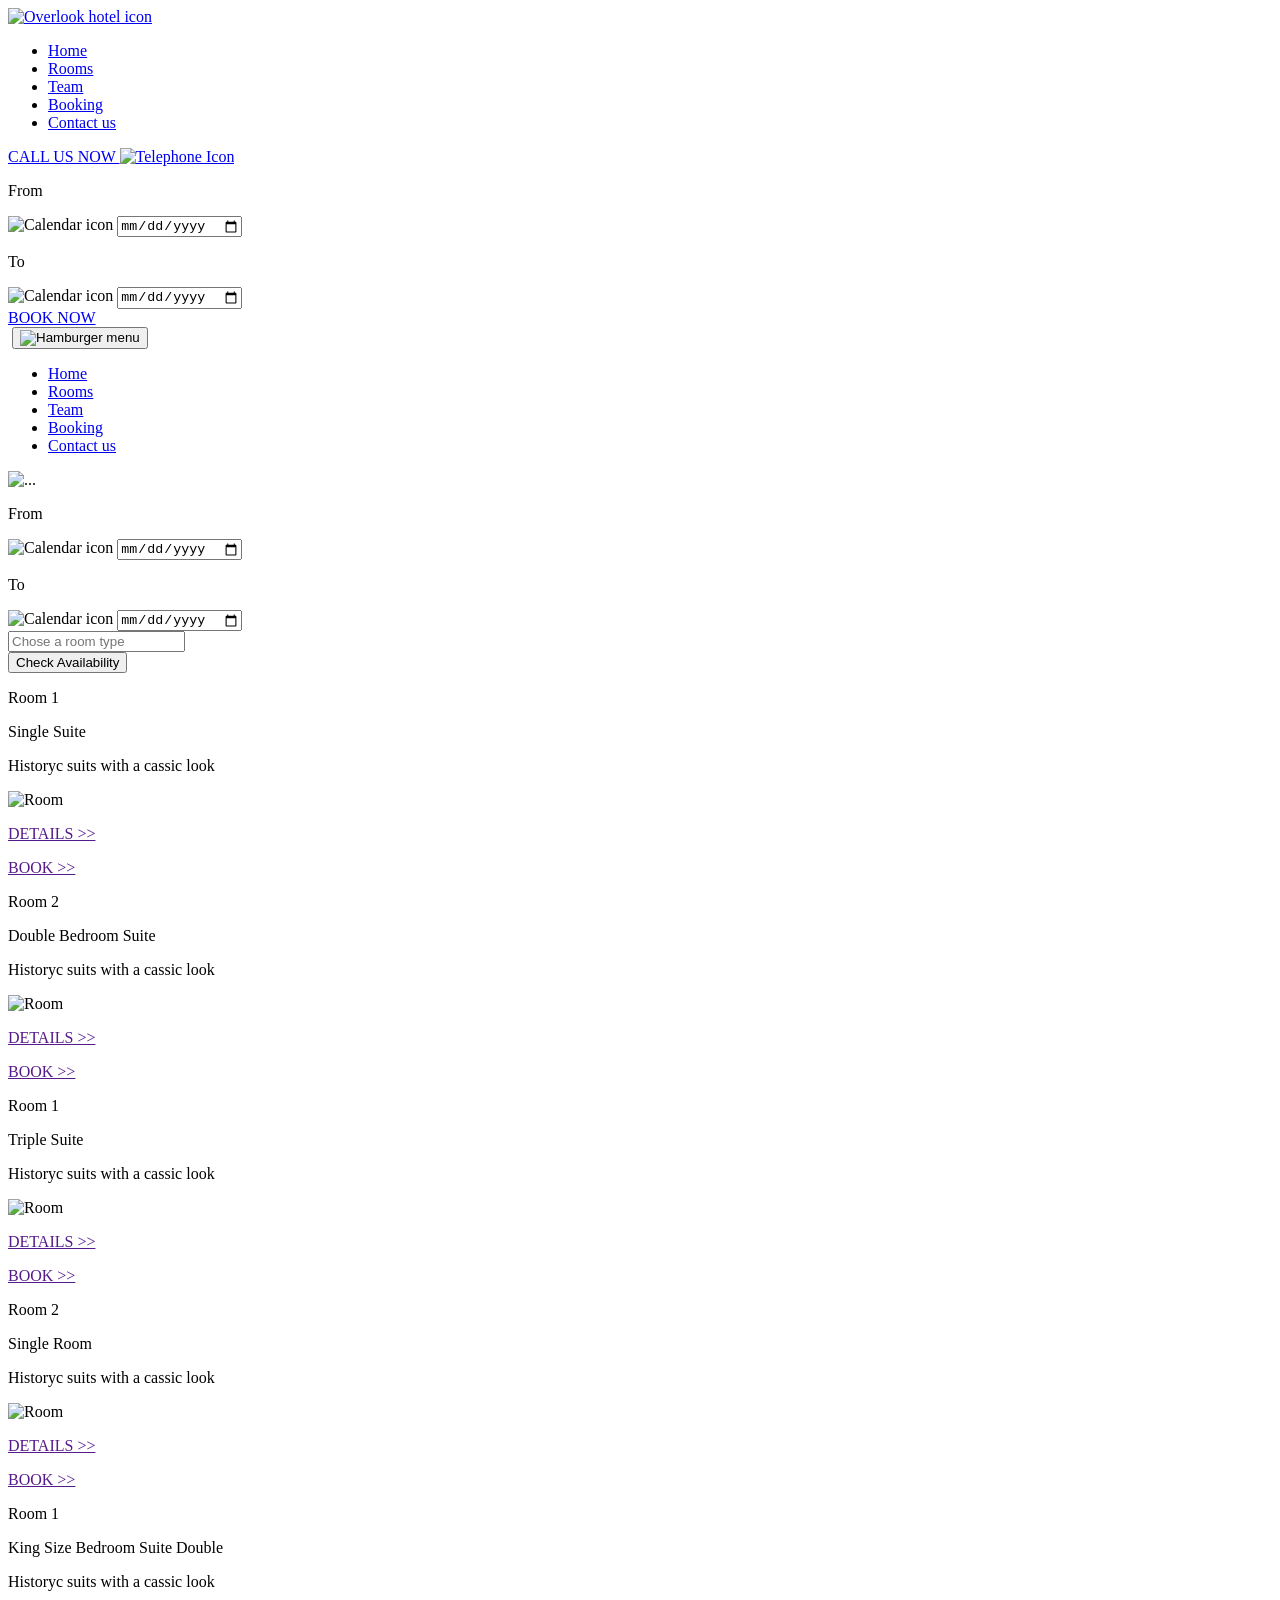
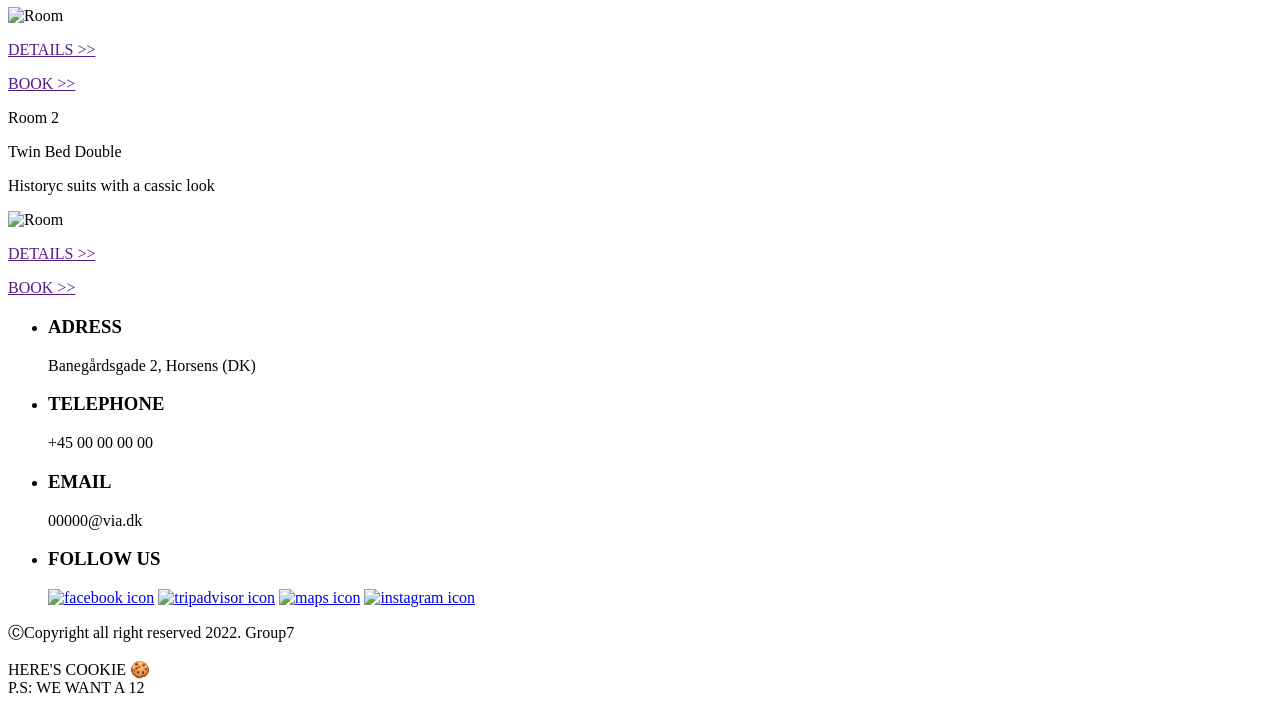
==== WebSite/booking.html @ 5702f2d0 "Merge a48aca9e33ecba2d7a89d16065c641c7af221126 into f791361a75b45f6ec9f48eb8a69b1ebce5b25859" ====
<!doctype html>
<html lang="en">

<head>
    <meta charset="utf-8">
    <meta name="viewport" content="width=device-width, initial-scale=1">
    <title>Booking</title>
    <link rel="stylesheet" type="text/css" href="./bootstrap-5.0.2-dist/css/bootstrap.min.css">
    <link rel="stylesheet" href="./style/style.css">
    <script src="./bootstrap-5.0.2-dist/js/bootstrap.bundle.min.js"></script>
</head>

<body>
    <header>
        <div class="d-none d-lg-block">
            <a href="index.html"><img src="./images/icons/hotelIconWhite.jpg" alt="Overlook hotel icon"
                    class="float-start nav-height"></a>
            <div class="contaiener">
                <div class="row bg-blue p-3">
                    <ul class="d-flex justify-content-around">
                        <li><a href="index.html" class="text-white hover-zoom">Home</a></li>
                        <li><a href="./rooms.html" class="text-white">Rooms </a></li>
                        <li><a href="./contactUs.html" class="text-white">Team</a></li>
                        <li><a href="./booking.html" class="text-white">Booking</a></li>
                        <li><a href="./contactUs.html" class="text-white">Contact us</a></li>
                    </ul>
                </div>
                <div class="row justify-content-around">

                    <div class="col-3  d-flex justify-content-center align-items-center"><a href="tel:123-456-7890"
                            class="fs-6 align-middle">CALL US
                            NOW </a> <a href="tel:123-456-7890"><img class="nav-icons"
                                src="./images/icons/telephoneBlack.png" alt="Telephone Icon"></a>
                    </div>

                    <div class="col-auto d-flex align-items-center justify-content-center p-2 pe-3 position-relative ">
                        <p class="text-blue pe-3">From</p>
                        <div class="today-date">
                        </div>
                        <img src="./images/icons/calendar.png" alt="Calendar icon" class="nav-icons">

                        <input class="position-absolute date-picker" type="date" id="start-date-input" name="trip-start"
                            onchange="changeStartDate(event)">
                    </div>
                    <div class="col-auto d-flex align-items-center justify-content-center p-2 pe-3 position-relative">
                        <p class="text-blue pe-3">To</p>
                        <div class="tomorrow-date">
                        </div>
                        <img src="./images/icons/calendar.png" alt="Calendar icon" class="nav-icons">

                        <input class="position-absolute date-picker" type="date" id="end-date-input" name="trip-start"
                            onchange="changeEndDate(event)">
                    </div>
                    <div class="col-3  d-flex justify-content-center align-items-center">
                        <a href="booking.html" class="fs-6 align-middle">BOOK NOW </a>
                    </div>
                </div>
            </div>
        </div>

        <div class="d-lg-none d-block">
            <nav class="navbar navbar-expand-lg bg-blue">
                <div class="container-fluid ">
                    <a class="navbar-brand " href="#"><img src="./images/icons/hotelIconWhite.jpg" alt=""></a>
                    <button class="navbar-toggler" type="button" data-bs-toggle="collapse"
                        data-bs-target="#navbarSupportedContent" aria-controls="navbarSupportedContent"
                        aria-expanded="false" aria-label="Toggle navigation">
                        <span class="navbar-menu"><img src="./images/icons/HamburgerWhite.png"
                                alt="Hamburger menu"></span>
                    </button>
                    <div class="collapse navbar-collapse " id="navbarSupportedContent">
                        <ul class="navbar-nav me-auto mb-2 mb-lg-0">
                            <li class="nav-item">
                                <a class="nav-link active text-white active-page" aria-current="page" href="#">Home</a>
                            </li>
                            <li class="nav-item ">
                                <a class="nav-link text-white" href="#">Rooms</a>
                            </li>
                            <li class="nav-item">
                                <a class="nav-link text-white" href="#">Team</a>
                            </li>
                            <li class="nav-item">
                                <a class="nav-link text-white" href="#">Booking</a>
                            </li>
                            <li class="nav-item">
                                <a class="nav-link text-white" href="#">Contact us</a>
                            </li>
                        </ul>
                    </div>
                </div>
            </nav>

        </div>
    </header>


    <div class="mb-5">
        <img src="./images/StanleyOutside.jpg" class="d-block w-100" alt="...">
    </div>

    <div class="container booking-form">
        <div class="row d-flex justify-content-around">
            <div class="col-12 col-md-6 d-flex align-items-center justify-content-center position-relative mt-3">
                <p class="text-blue pe-3">From</p>
                <div class="today-date">
                </div>
                <img src="./images/icons/calendar.png" alt="Calendar icon" class="nav-icons">

                <input class="position-absolute date-picker" type="date" id="start-date-input" name="trip-start"
                    onchange="changeStartDate(event)">
            </div>

            <div class="col-12 col-md-6 d-flex align-items-center justify-content-center position-relative mt-3">
                <p class="text-blue pe-3">To</p>
                <div class="tomorrow-date">
                </div>
                <img src="./images/icons/calendar.png" alt="Calendar icon" class="nav-icons">

                <input class="position-absolute date-picker" type="date" id="end-date-input" name="trip-start"
                    onchange="changeEndDate(event)">
            </div>

        </div>

        <div class="row d-flex justify-content-around">
            <div class="col-12 col-md-6 d-flex justify-content-center mt-3 mb-3">
                <form action="" class="">
                    <input class="input-room-type" list="rooms" name="Single suite" placeholder="Chose a room type">
                    <datalist id="rooms">
                        <option selected="selected" value="Single suite">
                        <option value="Double suit">
                        <option value="Triple Suite">
                        <option value="Single Room">
                        <option value="Double Room">
                    </datalist>
                </form>
            </div>
            <div class="col-12 col-md-6 d-flex justify-content-around mt-3 mb-3">
                <button type="button" class="btn btn-outline-primary font-SansSerifBldFLFCond booking-form-button">Check
                    Availability</button>
            </div>

        </div>

    </div>

    <div class="container mt-4 mb-5">
        <!--FIND YOUR ROOM TITLE START-->
        <!--dscefreghtjykujtyhtrewqrtjkyulikujyfhdtrgseagrsdtfjykulhi;lkuyjhtrgesrhdtjfkgj-->
        <!--FIND YOUR ROOM TITLE END-->
        <div class="row">
            <div class="col-xl-6  mt-3">
                <p class="text-center text-blue font-SansSerifBldFLFCond h2">Room 1</p>
                <p class="text-center h4 mt-4">Single Suite</p>
                <p class="text-center h4">Historyc suits with a cassic look</p>
                <img class="mx-auto d-block rounded" src="./images/rooms/page_suitec8b7462-buona.jpeg" alt="Room"
                    title="Room" width="90%">
                <div class="d-flex justify-content-around mt-3">
                    <a href="">
                        <p class="text-blue  h3">DETAILS >></p>
                    </a>
                    <a href="">
                        <p class="text-blue  h3"> BOOK >></p>
                    </a>
                </div>
            </div>
            <div class="col-xl-6  mt-3">
                <p class="text-center text-blue font-SansSerifBldFLFCond h2">Room 2</p>
                <p class="text-center h4 mt-4">Double Bedroom Suite</p>
                <p class="text-center h4">Historyc suits with a cassic look</p>
                <img class="mx-auto d-block rounded" src="./images/rooms/DoubleBedroomSuite1.jpg" alt="Room"
                    title="Room" width="90%">
                <div class="d-flex justify-content-around mt-3">
                    <a href="">
                        <p class="text-blue  h3">DETAILS >></p>
                    </a>
                    <a href="">
                        <p class="text-blue  h3"> BOOK >></p>
                    </a>
                </div>
            </div>
        </div>
        <div class="row">
            <div class="col-xl-6  mt-3">
                <p class="text-center text-blue font-SansSerifBldFLFCond h2">Room 1</p>
                <p class="text-center h4 mt-4">Triple Suite</p>
                <p class="text-center h4">Historyc suits with a cassic look</p>
                <img class="mx-auto d-block rounded" src="./images/rooms/TripleSuit1.jpg" alt="Room"
                    title="Room" width="90%">
                <div class="d-flex justify-content-around mt-3">
                    <a href="">
                        <p class="text-blue  h3">DETAILS >></p>
                    </a>
                    <a href="">
                        <p class="text-blue  h3"> BOOK >></p>
                    </a>
                </div>
            </div>
            <div class="col-xl-6  mt-3">
                <p class="text-center text-blue font-SansSerifBldFLFCond h2">Room 2</p>
                <p class="text-center h4 mt-4">Single Room</p>
                <p class="text-center h4">Historyc suits with a cassic look</p>
                <img class="mx-auto d-block rounded" src="./images/rooms/SingleBedroomSuite1.jpg" alt="Room"
                    title="Room" width="90%">
                <div class="d-flex justify-content-around mt-3">
                    <a href="">
                        <p class="text-blue  h3">DETAILS >></p>
                    </a>
                    <a href="">
                        <p class="text-blue  h3"> BOOK >></p>
                    </a>
                </div>
            </div>
        </div>
        <div class="row">
            <div class="col-xl-6  mt-3">
                <p class="text-center text-blue font-SansSerifBldFLFCond h2">Room 1</p>
                <p class="text-center h4 mt-4">King Size Bedroom Suite Double</p>
                <p class="text-center h4">Historyc suits with a cassic look</p>
                <img class="mx-auto d-block rounded" src="./images/rooms/KingSizeBedDoubles1.jpg" alt="Room"
                    title="Room" width="90%">
                <div class="d-flex justify-content-around mt-3">
                    <a href="">
                        <p class="text-blue  h3">DETAILS >></p>
                    </a>
                    <a href="">
                        <p class="text-blue  h3"> BOOK >></p>
                    </a>
                </div>
            </div>
            <div class="col-xl-6  mt-3">
                <p class="text-center text-blue font-SansSerifBldFLFCond h2">Room 2</p>
                <p class="text-center h4 mt-4">Twin Bed Double</p>
                <p class="text-center h4">Historyc suits with a cassic look</p>
                <img class="mx-auto d-block rounded" src="./images/rooms/TwinBedDoubles1.jpg" alt="Room"
                    title="Room" width="90%">
                <div class="d-flex justify-content-around mt-3">
                    <a href="">
                        <p class="text-blue  h3">DETAILS >></p>
                    </a>
                    <a href="">
                        <p class="text-blue  h3"> BOOK >></p>
                    </a>
                </div>
            </div>
        </div>
    </div>
    <div class="spacing">
        <ul class="list text-center">
            <li>
                <h3 class="text-blue font-SanSerifBook fs-6">ADRESS</h3>
                <p class="fs-4">Banegårdsgade 2, Horsens (DK)</p>
            </li>
            <li class="mt-5">
                <h3 class="text-blue font-SanSerifBook fs-6">TELEPHONE</h3>
                <p class="fs-4">+45 00 00 00 00</p>
            </li>
            <li class="mt-5">
                <h3 class="text-blue font-SanSerifBook fs-6">EMAIL</h3>
                <p class="fs-4">00000@via.dk</p>
            </li>
            <li class="mt-5">
                <h3 class="text-blue font-SanSerifBook">FOLLOW US</h3>
                <div class="social-icon-container">
                    <a target="_blank" href="https://www.facebook.com/"><img class="" src="./images/icons/facebook.png"
                            alt="facebook icon"></a>
                    <a target="_blank" href="https://www.tripadvisor.com/"><img src="./images/icons/tripadvisor.png"
                            alt="tripadvisor icon"></a>
                    <a target="_blank"
                        href="https://www.google.com/maps/place/VIA+University+Campus+Horsens/@55.8635637,9.8379843,15z/data=!4m5!3m4!1s0x0:0xa65113d28ba174ba!8m2!3d55.8635637!4d9.8379843?sa=X&ved=2ahUKEwj-iKCnke73AhVwiv0HHW7nDLEQ_BJ6BAhVEAU">
                        <img src="./images/icons/google-maps.png" alt="maps icon"></a>
                    <a target="_blank" href="https://www.instagram.com/"><img src="./images/icons/instagram.png"
                            alt="instagram icon"></a>
                </div>
            </li>
        </ul>

        <div class="container mt-5 col text-center">
            <div class="row">
                <div class="col">
                    <p class="font-small">ⒸCopyright all right reserved 2022.
                        Group7</p>
                </div>

                <div class="col text-center text-blue">
                    <p class="font-small">
                        HERE'S COOKIE 🍪<br>
                        P.S: WE WANT A 12
                    </p>
                </div>
            </div>
        </div>

    </div>

    <script src="./script/jquery-3.5.1.min.js"></script>
    <script src="./script/script.js"></script>


</body>

</html>
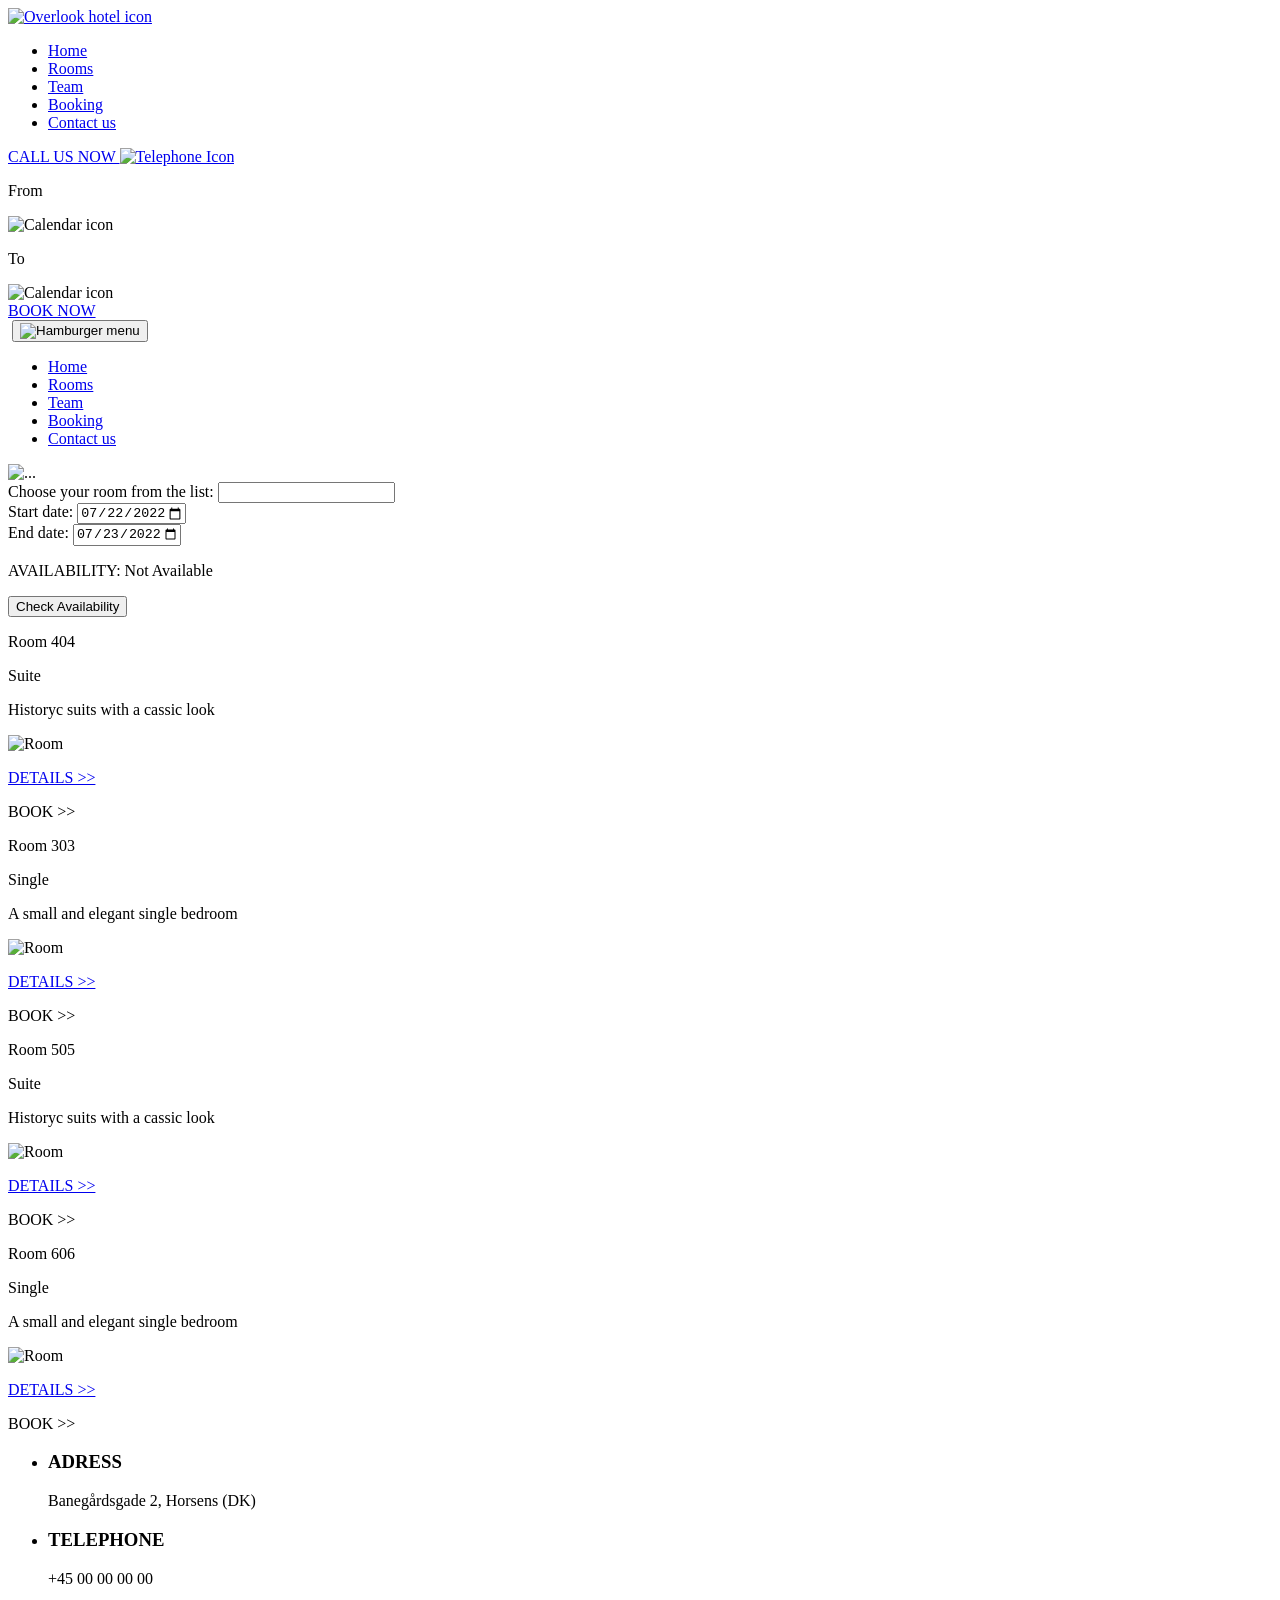
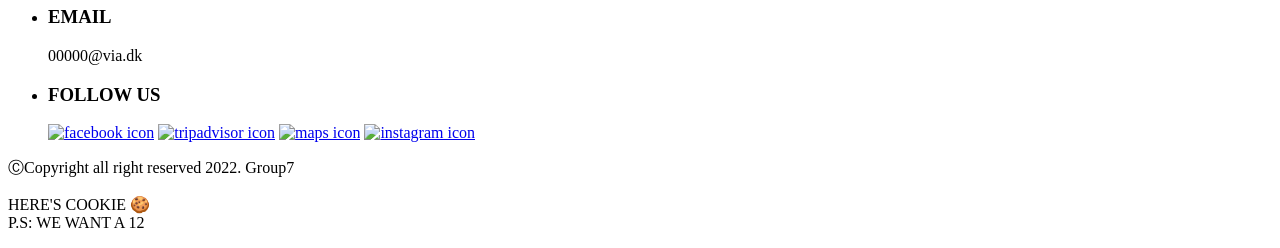
==== commit 21a8e8ed: "Update booking.html" ====
--- a/WebSite/booking.html
+++ b/WebSite/booking.html
@@ -7,7 +7,11 @@
     <title>Booking</title>
     <link rel="stylesheet" type="text/css" href="./bootstrap-5.0.2-dist/css/bootstrap.min.css">
     <link rel="stylesheet" href="./style/style.css">
+    <script src="./script/jquery-3.5.1.min.js"></script>
     <script src="./bootstrap-5.0.2-dist/js/bootstrap.bundle.min.js"></script>
+    <script type="text/javascript" src="./script/script.js"></script>
+ 
+    
 </head>
 
 <body>
@@ -33,23 +37,17 @@
                                 src="./images/icons/telephoneBlack.png" alt="Telephone Icon"></a>
                     </div>
 
-                    <div class="col-auto d-flex align-items-center justify-content-center p-2 pe-3 position-relative ">
+                    <div class="col-auto d-flex align-items-center justify-content-center p-2 pe-3 ">
                         <p class="text-blue pe-3">From</p>
-                        <div class="today-date">
+                        <div id="today-date">
                         </div>
                         <img src="./images/icons/calendar.png" alt="Calendar icon" class="nav-icons">
-
-                        <input class="position-absolute date-picker" type="date" id="start-date-input" name="trip-start"
-                            onchange="changeStartDate(event)">
-                    </div>
-                    <div class="col-auto d-flex align-items-center justify-content-center p-2 pe-3 position-relative">
+                    </div>
+                    <div class="col-auto d-flex align-items-center justify-content-center p-2 pe-3">
                         <p class="text-blue pe-3">To</p>
-                        <div class="tomorrow-date">
+                        <div id="tomorrow-date">
                         </div>
                         <img src="./images/icons/calendar.png" alt="Calendar icon" class="nav-icons">
-
-                        <input class="position-absolute date-picker" type="date" id="end-date-input" name="trip-start"
-                            onchange="changeEndDate(event)">
                     </div>
                     <div class="col-3  d-flex justify-content-center align-items-center">
                         <a href="booking.html" class="fs-6 align-middle">BOOK NOW </a>
@@ -57,6 +55,7 @@
                 </div>
             </div>
         </div>
+
 
         <div class="d-lg-none d-block">
             <nav class="navbar navbar-expand-lg bg-blue">
@@ -92,40 +91,16 @@
 
         </div>
     </header>
-
-
     <div class="mb-5">
         <img src="./images/StanleyOutside.jpg" class="d-block w-100" alt="...">
     </div>
-
-    <div class="container booking-form">
-        <div class="row d-flex justify-content-around">
-            <div class="col-12 col-md-6 d-flex align-items-center justify-content-center position-relative mt-3">
-                <p class="text-blue pe-3">From</p>
-                <div class="today-date">
-                </div>
-                <img src="./images/icons/calendar.png" alt="Calendar icon" class="nav-icons">
-
-                <input class="position-absolute date-picker" type="date" id="start-date-input" name="trip-start"
-                    onchange="changeStartDate(event)">
-            </div>
-
-            <div class="col-12 col-md-6 d-flex align-items-center justify-content-center position-relative mt-3">
-                <p class="text-blue pe-3">To</p>
-                <div class="tomorrow-date">
-                </div>
-                <img src="./images/icons/calendar.png" alt="Calendar icon" class="nav-icons">
-
-                <input class="position-absolute date-picker" type="date" id="end-date-input" name="trip-start"
-                    onchange="changeEndDate(event)">
-            </div>
-
-        </div>
-
-        <div class="row d-flex justify-content-around">
-            <div class="col-12 col-md-6 d-flex justify-content-center mt-3 mb-3">
-                <form action="" class="">
-                    <input class="input-room-type" list="rooms" name="Single suite" placeholder="Chose a room type">
+    <div class="container">
+        <div class="row">
+            <div class="col-xl-12 text-center">
+                <form action="">
+                    <label for="browser" class="h2">Choose your room from the list:</label>
+
+                    <input list="rooms" name="Single suite">
                     <datalist id="rooms">
                         <option selected="selected" value="Single suite">
                         <option value="Double suit">
@@ -135,112 +110,72 @@
                     </datalist>
                 </form>
             </div>
-            <div class="col-12 col-md-6 d-flex justify-content-around mt-3 mb-3">
-                <button type="button" class="btn btn-outline-primary font-SansSerifBldFLFCond booking-form-button">Check
+            <div class="col-xl-6 text-center">
+                <label for="start" class="h2">Start date:</label>
+                <input type="date" id="start" name="trip-start" value="2022-07-22" min="2022-07-22" max="2023-12-31">
+            </div>
+            <div class="col-xl-6 text-center">
+                <label for="start" class="h2">End date:</label>
+                <input type="date" id="start" name="trip-start" value="2022-07-23" min="2022-06-23" max="2023-12-31">
+            </div>
+            <div class="col-xl-12 text-center mt-3">
+                <p class="font-SansSerifBldFLFCond h3">AVAILABILITY: <span class="red"> Not Available</span></p>
+            </div>
+            <div class="col-xl-12 text-center mt-5">
+                <button type="button" class="btn btn-outline-primary font-SansSerifBldFLFCond">Check
                     Availability</button>
             </div>
-
-        </div>
-
-    </div>
-
-    <div class="container mt-4 mb-5">
+        </div>
+    </div>
+    <div class="container pt-4 pb-5">
         <!--FIND YOUR ROOM TITLE START-->
         <!--dscefreghtjykujtyhtrewqrtjkyulikujyfhdtrgseagrsdtfjykulhi;lkuyjhtrgesrhdtjfkgj-->
         <!--FIND YOUR ROOM TITLE END-->
-        <div class="row">
-            <div class="col-xl-6  mt-3">
-                <p class="text-center text-blue font-SansSerifBldFLFCond h2">Room 1</p>
-                <p class="text-center h4 mt-4">Single Suite</p>
+        <div class="row pt-5">
+            <div class="col-xl-6">
+                <p class="text-center text-blue font-SansSerifBldFLFCond h2">Room 404</p>
+                <p class="text-center h4 mt-4">Suite</p>
                 <p class="text-center h4">Historyc suits with a cassic look</p>
                 <img class="mx-auto d-block rounded" src="./images/rooms/page_suitec8b7462-buona.jpeg" alt="Room"
                     title="Room" width="90%">
-                <div class="d-flex justify-content-around mt-3">
-                    <a href="">
-                        <p class="text-blue  h3">DETAILS >></p>
-                    </a>
-                    <a href="">
-                        <p class="text-blue  h3"> BOOK >></p>
-                    </a>
-                </div>
-            </div>
-            <div class="col-xl-6  mt-3">
-                <p class="text-center text-blue font-SansSerifBldFLFCond h2">Room 2</p>
-                <p class="text-center h4 mt-4">Double Bedroom Suite</p>
+                <div class="d-flex">
+                    <p class="text-blue marginLeft25 h3"><a href="./roomInformation.html" onclick="roomGlobal(404)">DETAILS >></a></p>
+                    <p class="text-blue marginLeftRight h3"> BOOK >></p>
+                </div>
+            </div>
+            <div class="col-xl-6">
+                <p class="text-center text-blue font-SansSerifBldFLFCond h2">Room 303</p>
+                <p class="text-center h4 mt-4">Single</p>
+                <p class="text-center h4">A small and elegant single bedroom</p>
+                <img class="rounded mx-auto d-block" src="./images/rooms/page_suitec8b7462-buona.jpeg" alt="Room"
+                    title="Room" width="90%">
+                <div class="d-flex">
+                    <p class="text-blue marginLeft25 h3"><a href="./roomInformation.html" onclick="roomGlobal(303)">DETAILS >></a></p>
+                    <p class="text-blue marginLeftRight h3"> BOOK >></p>
+                </div>
+            </div>
+        </div>
+        <div class="row pt-5">
+            <div class="col-xl-6">
+                <p class="text-center text-blue font-SansSerifBldFLFCond h2">Room 505</p>
+                <p class="text-center h4 mt-4">Suite</p>
                 <p class="text-center h4">Historyc suits with a cassic look</p>
-                <img class="mx-auto d-block rounded" src="./images/rooms/DoubleBedroomSuite1.jpg" alt="Room"
-                    title="Room" width="90%">
-                <div class="d-flex justify-content-around mt-3">
-                    <a href="">
-                        <p class="text-blue  h3">DETAILS >></p>
-                    </a>
-                    <a href="">
-                        <p class="text-blue  h3"> BOOK >></p>
-                    </a>
-                </div>
-            </div>
-        </div>
-        <div class="row">
-            <div class="col-xl-6  mt-3">
-                <p class="text-center text-blue font-SansSerifBldFLFCond h2">Room 1</p>
-                <p class="text-center h4 mt-4">Triple Suite</p>
-                <p class="text-center h4">Historyc suits with a cassic look</p>
-                <img class="mx-auto d-block rounded" src="./images/rooms/TripleSuit1.jpg" alt="Room"
-                    title="Room" width="90%">
-                <div class="d-flex justify-content-around mt-3">
-                    <a href="">
-                        <p class="text-blue  h3">DETAILS >></p>
-                    </a>
-                    <a href="">
-                        <p class="text-blue  h3"> BOOK >></p>
-                    </a>
-                </div>
-            </div>
-            <div class="col-xl-6  mt-3">
-                <p class="text-center text-blue font-SansSerifBldFLFCond h2">Room 2</p>
-                <p class="text-center h4 mt-4">Single Room</p>
-                <p class="text-center h4">Historyc suits with a cassic look</p>
-                <img class="mx-auto d-block rounded" src="./images/rooms/SingleBedroomSuite1.jpg" alt="Room"
-                    title="Room" width="90%">
-                <div class="d-flex justify-content-around mt-3">
-                    <a href="">
-                        <p class="text-blue  h3">DETAILS >></p>
-                    </a>
-                    <a href="">
-                        <p class="text-blue  h3"> BOOK >></p>
-                    </a>
-                </div>
-            </div>
-        </div>
-        <div class="row">
-            <div class="col-xl-6  mt-3">
-                <p class="text-center text-blue font-SansSerifBldFLFCond h2">Room 1</p>
-                <p class="text-center h4 mt-4">King Size Bedroom Suite Double</p>
-                <p class="text-center h4">Historyc suits with a cassic look</p>
-                <img class="mx-auto d-block rounded" src="./images/rooms/KingSizeBedDoubles1.jpg" alt="Room"
-                    title="Room" width="90%">
-                <div class="d-flex justify-content-around mt-3">
-                    <a href="">
-                        <p class="text-blue  h3">DETAILS >></p>
-                    </a>
-                    <a href="">
-                        <p class="text-blue  h3"> BOOK >></p>
-                    </a>
-                </div>
-            </div>
-            <div class="col-xl-6  mt-3">
-                <p class="text-center text-blue font-SansSerifBldFLFCond h2">Room 2</p>
-                <p class="text-center h4 mt-4">Twin Bed Double</p>
-                <p class="text-center h4">Historyc suits with a cassic look</p>
-                <img class="mx-auto d-block rounded" src="./images/rooms/TwinBedDoubles1.jpg" alt="Room"
-                    title="Room" width="90%">
-                <div class="d-flex justify-content-around mt-3">
-                    <a href="">
-                        <p class="text-blue  h3">DETAILS >></p>
-                    </a>
-                    <a href="">
-                        <p class="text-blue  h3"> BOOK >></p>
-                    </a>
+                <img class="rounded mx-auto d-block " src="./images/rooms/page_suitec8b7462-buona.jpeg" alt="Room"
+                    title="Room" width="90%">
+                <div class="d-flex">
+                    <p class="text-blue marginLeft25 h3"><a href="./roomInformation.html" onclick="roomGlobal(505)">DETAILS >></a></p>
+                    <p class="text-blue marginLeftRight h3"> BOOK >></p>
+                </div>
+            </div>
+            <div class="col-xl-6">
+                <p class="text-center text-blue font-SansSerifBldFLFCond h2">Room 606</p>
+                <p class="text-center h4 mt-4">Single</p>
+                <p class="text-center h4">A small and elegant single bedroom</p>
+                <img class="rounded mx-auto d-block" src="./images/rooms/page_suitec8b7462-buona.jpeg" alt="Room"
+                    title="Room" width="90%">
+                <div class="d-flex">
+                    <p class="text-blue marginLeft25 h3"><a href="./roomInformation.html" onclick="roomGlobal(606)">DETAILS >></a></p>
+                    <p class="text-blue marginLeftRight h3"> BOOK >></p>
                 </div>
             </div>
         </div>
@@ -292,11 +227,13 @@
         </div>
 
     </div>
-
-    <script src="./script/jquery-3.5.1.min.js"></script>
-    <script src="./script/script.js"></script>
-
-
+    <script>
+     
+
+     
+
+
+    </script>
 </body>
 
 </html>
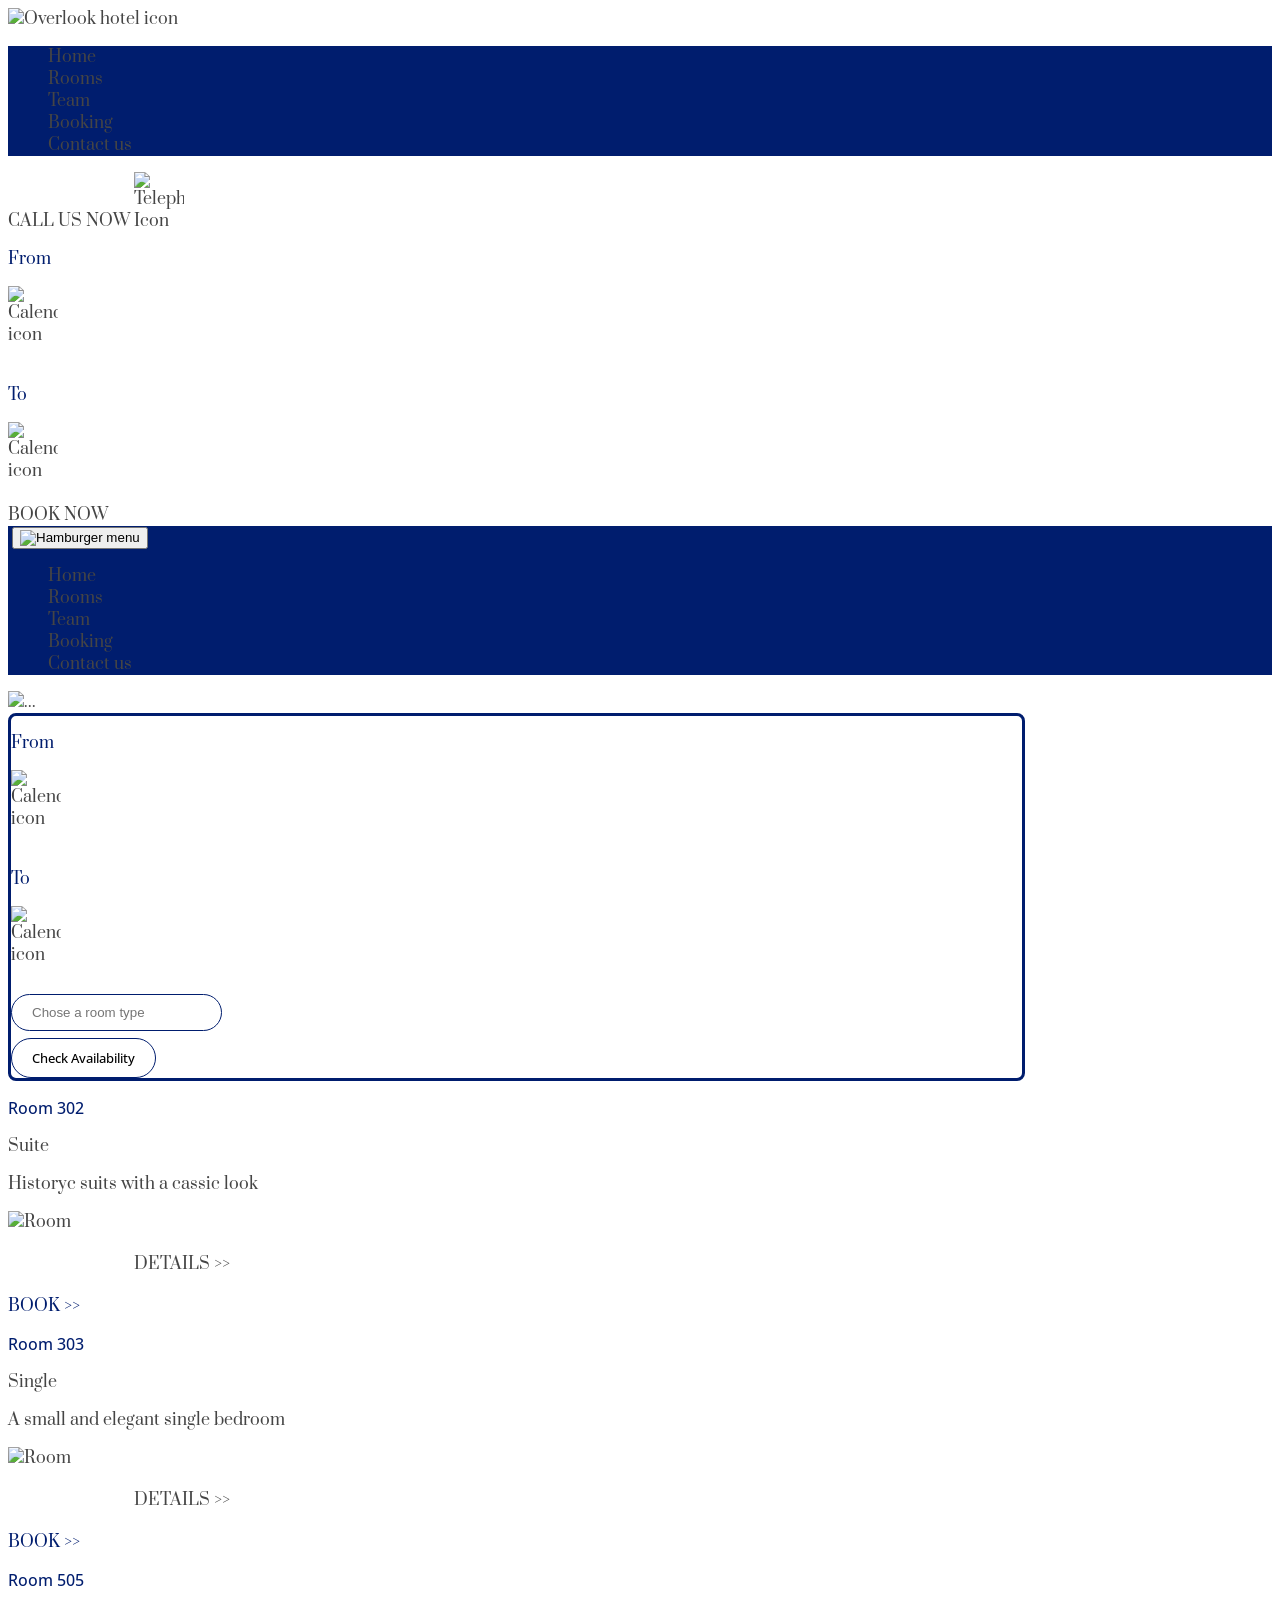
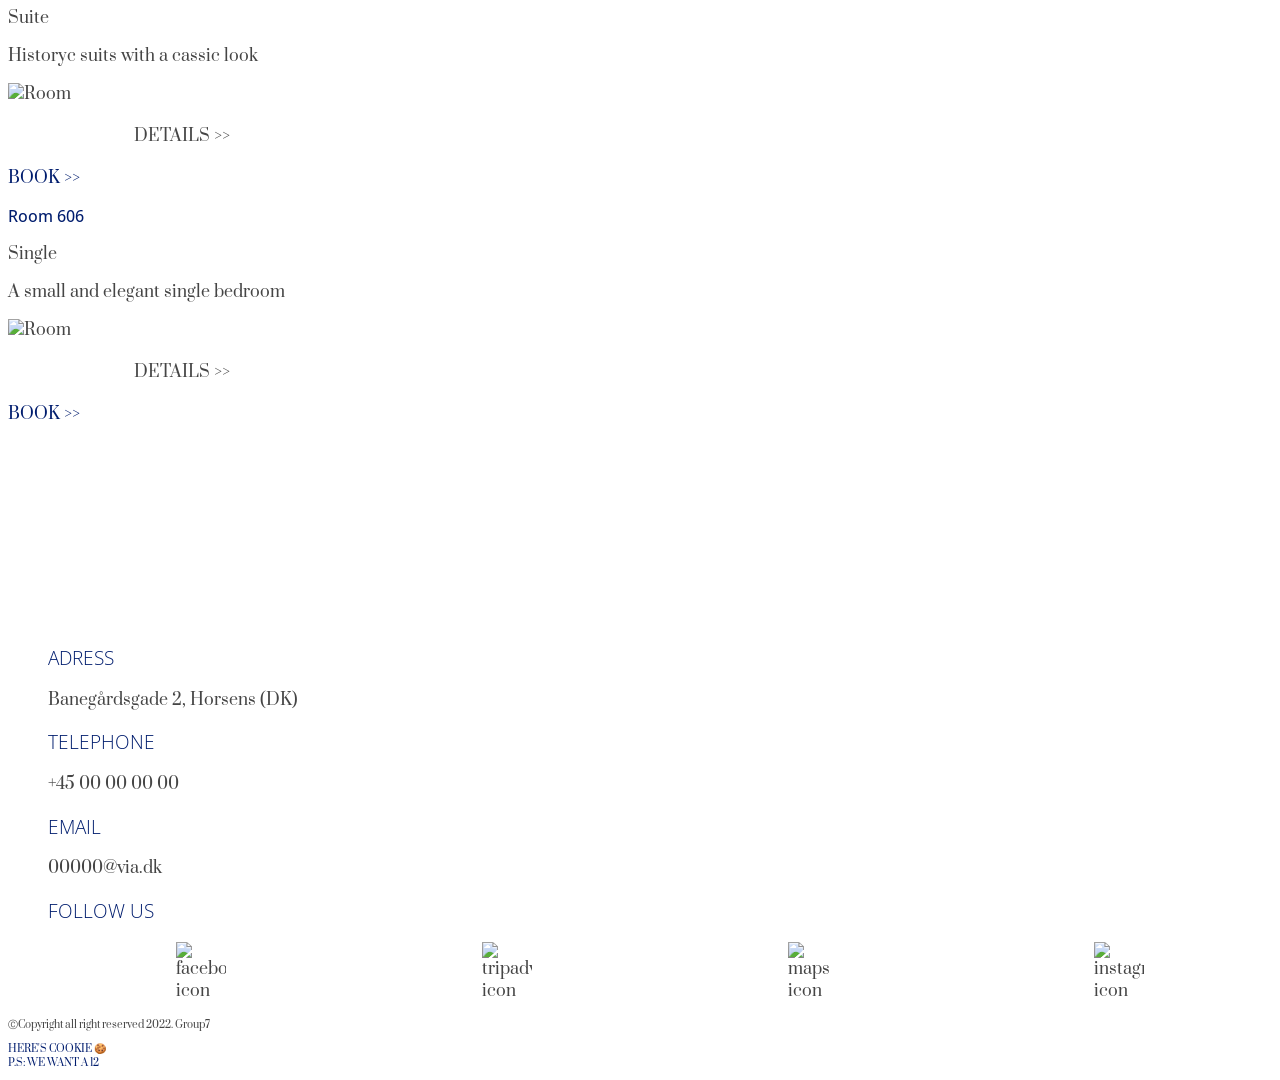
==== commit 3a8f097e: "update scripts and calendar" ====
--- a/WebSite/booking.html
+++ b/WebSite/booking.html
@@ -10,8 +10,8 @@
     <script src="./script/jquery-3.5.1.min.js"></script>
     <script src="./bootstrap-5.0.2-dist/js/bootstrap.bundle.min.js"></script>
     <script type="text/javascript" src="./script/script.js"></script>
- 
-    
+
+
 </head>
 
 <body>
@@ -37,25 +37,30 @@
                                 src="./images/icons/telephoneBlack.png" alt="Telephone Icon"></a>
                     </div>
 
-                    <div class="col-auto d-flex align-items-center justify-content-center p-2 pe-3 ">
+                    <div class="col-auto d-flex align-items-center justify-content-center p-2 pe-3 position-relative ">
                         <p class="text-blue pe-3">From</p>
-                        <div id="today-date">
+                        <div class="today-date">
                         </div>
                         <img src="./images/icons/calendar.png" alt="Calendar icon" class="nav-icons">
-                    </div>
-                    <div class="col-auto d-flex align-items-center justify-content-center p-2 pe-3">
+
+                        <input class="position-absolute date-picker" type="date" id="start-date-input" name="trip-start"
+                            onchange="changeStartDate(event)">
+                    </div>
+                    <div class="col-auto d-flex align-items-center justify-content-center p-2 pe-3 position-relative">
                         <p class="text-blue pe-3">To</p>
-                        <div id="tomorrow-date">
+                        <div class="tomorrow-date">
                         </div>
                         <img src="./images/icons/calendar.png" alt="Calendar icon" class="nav-icons">
-                    </div>
-                    <div class="col-3  d-flex justify-content-center align-items-center">
+
+                        <input class="position-absolute date-picker" type="date" id="end-date-input" name="trip-start"
+                            onchange="changeEndDate(event)">
+                    </div>
+                    <div class="col-3  d-flex justify-content-center align-items-center" onclick="checkBooking()">
                         <a href="booking.html" class="fs-6 align-middle">BOOK NOW </a>
                     </div>
                 </div>
             </div>
         </div>
-
 
         <div class="d-lg-none d-block">
             <nav class="navbar navbar-expand-lg bg-blue">
@@ -91,16 +96,40 @@
 
         </div>
     </header>
+
+
     <div class="mb-5">
         <img src="./images/StanleyOutside.jpg" class="d-block w-100" alt="...">
     </div>
-    <div class="container">
-        <div class="row">
-            <div class="col-xl-12 text-center">
-                <form action="">
-                    <label for="browser" class="h2">Choose your room from the list:</label>
-
-                    <input list="rooms" name="Single suite">
+
+    <div class="container booking-form">
+        <div class="row d-flex justify-content-around">
+            <div class="col-12 col-md-6 d-flex align-items-center justify-content-center position-relative mt-3">
+                <p class="text-blue pe-3">From</p>
+                <div class="today-date">
+                </div>
+                <img src="./images/icons/calendar.png" alt="Calendar icon" class="nav-icons">
+
+                <input class="position-absolute date-picker" type="date" id="start-date-input" name="trip-start"
+                    onchange="changeStartDate(event)">
+            </div>
+
+            <div class="col-12 col-md-6 d-flex align-items-center justify-content-center position-relative mt-3">
+                <p class="text-blue pe-3">To</p>
+                <div class="tomorrow-date">
+                </div>
+                <img src="./images/icons/calendar.png" alt="Calendar icon" class="nav-icons">
+
+                <input class="position-absolute date-picker" type="date" id="end-date-input" name="trip-start"
+                    onchange="changeEndDate(event)">
+            </div>
+
+        </div>
+
+        <div class="row d-flex justify-content-around">
+            <div class="col-12 col-md-6 d-flex justify-content-center mt-3 mb-3">
+                <form action="" class="">
+                    <input class="input-room-type" list="rooms" name="Single suite" placeholder="Chose a room type">
                     <datalist id="rooms">
                         <option selected="selected" value="Single suite">
                         <option value="Double suit">
@@ -110,22 +139,13 @@
                     </datalist>
                 </form>
             </div>
-            <div class="col-xl-6 text-center">
-                <label for="start" class="h2">Start date:</label>
-                <input type="date" id="start" name="trip-start" value="2022-07-22" min="2022-07-22" max="2023-12-31">
-            </div>
-            <div class="col-xl-6 text-center">
-                <label for="start" class="h2">End date:</label>
-                <input type="date" id="start" name="trip-start" value="2022-07-23" min="2022-06-23" max="2023-12-31">
-            </div>
-            <div class="col-xl-12 text-center mt-3">
-                <p class="font-SansSerifBldFLFCond h3">AVAILABILITY: <span class="red"> Not Available</span></p>
-            </div>
-            <div class="col-xl-12 text-center mt-5">
-                <button type="button" class="btn btn-outline-primary font-SansSerifBldFLFCond">Check
+            <div class="col-12 col-md-6 d-flex justify-content-around mt-3 mb-3">
+                <button type="button" class="btn btn-outline-primary font-SansSerifBldFLFCond booking-form-button">Check
                     Availability</button>
             </div>
-        </div>
+
+        </div>
+
     </div>
     <div class="container pt-4 pb-5">
         <!--FIND YOUR ROOM TITLE START-->
@@ -133,13 +153,14 @@
         <!--FIND YOUR ROOM TITLE END-->
         <div class="row pt-5">
             <div class="col-xl-6">
-                <p class="text-center text-blue font-SansSerifBldFLFCond h2">Room 404</p>
+                <p class="text-center text-blue font-SansSerifBldFLFCond h2">Room 302</p>
                 <p class="text-center h4 mt-4">Suite</p>
                 <p class="text-center h4">Historyc suits with a cassic look</p>
                 <img class="mx-auto d-block rounded" src="./images/rooms/page_suitec8b7462-buona.jpeg" alt="Room"
                     title="Room" width="90%">
                 <div class="d-flex">
-                    <p class="text-blue marginLeft25 h3"><a href="./roomInformation.html" onclick="roomGlobal(404)">DETAILS >></a></p>
+                    <p class="text-blue marginLeft25 h3"><a href="./roomInformation.html"
+                            onclick="roomGlobal(302)">DETAILS >></a></p>
                     <p class="text-blue marginLeftRight h3"> BOOK >></p>
                 </div>
             </div>
@@ -150,11 +171,13 @@
                 <img class="rounded mx-auto d-block" src="./images/rooms/page_suitec8b7462-buona.jpeg" alt="Room"
                     title="Room" width="90%">
                 <div class="d-flex">
-                    <p class="text-blue marginLeft25 h3"><a href="./roomInformation.html" onclick="roomGlobal(303)">DETAILS >></a></p>
-                    <p class="text-blue marginLeftRight h3"> BOOK >></p>
-                </div>
-            </div>
-        </div>
+                    <p class="text-blue marginLeft25 h3"><a href="./roomInformation.html"
+                            onclick="roomGlobal(303)">DETAILS >></a></p>
+                    <p class="text-blue marginLeftRight h3"> BOOK >></p>
+                </div>
+            </div>
+        </div>
+
         <div class="row pt-5">
             <div class="col-xl-6">
                 <p class="text-center text-blue font-SansSerifBldFLFCond h2">Room 505</p>
@@ -163,7 +186,8 @@
                 <img class="rounded mx-auto d-block " src="./images/rooms/page_suitec8b7462-buona.jpeg" alt="Room"
                     title="Room" width="90%">
                 <div class="d-flex">
-                    <p class="text-blue marginLeft25 h3"><a href="./roomInformation.html" onclick="roomGlobal(505)">DETAILS >></a></p>
+                    <p class="text-blue marginLeft25 h3"><a href="./roomInformation.html"
+                            onclick="roomGlobal(505)">DETAILS >></a></p>
                     <p class="text-blue marginLeftRight h3"> BOOK >></p>
                 </div>
             </div>
@@ -174,7 +198,8 @@
                 <img class="rounded mx-auto d-block" src="./images/rooms/page_suitec8b7462-buona.jpeg" alt="Room"
                     title="Room" width="90%">
                 <div class="d-flex">
-                    <p class="text-blue marginLeft25 h3"><a href="./roomInformation.html" onclick="roomGlobal(606)">DETAILS >></a></p>
+                    <p class="text-blue marginLeft25 h3"><a href="./roomInformation.html"
+                            onclick="roomGlobal(606)">DETAILS >></a></p>
                     <p class="text-blue marginLeftRight h3"> BOOK >></p>
                 </div>
             </div>
@@ -228,12 +253,12 @@
 
     </div>
     <script>
-     
-
-     
+
+
+
 
 
     </script>
 </body>
 
-</html>
+</html>
--- a/WebSite/style/style.css
+++ b/WebSite/style/style.css
@@ -0,0 +1,279 @@
+@import url('https://fonts.googleapis.com/css2?family=Open+Sans:wght@300;500&family=Playfair+Display+SC:wght@900&family=Prata&display=swap');
+
+body,
+html {
+
+    /*
+    font-family: 'Prata', serif; >>> main font for general text
+    font-family: 'Open Sans', sans-serif; >>> SansSerif (Use light or medium)
+    font-weight : 300; (Light)  >>> SansSerifBookFLF (relative name on figma)
+    font-weight : 500; (medium) >>> SansSerifBldFLFCond (relative name on figma)
+    */
+    font-family: 'Prata', serif;
+    color: #454545;
+}
+
+ul {
+    list-style-type: none;
+}
+
+a {
+    text-decoration: none;
+    color: #454545;
+}
+
+.bg-blue {
+    background-color: #001D6E;
+}
+
+.text-blue {
+    color: #001D6E;
+}
+
+.font-SanSerifBook {
+    font-family: 'Open Sans', sans-serif;
+    font-weight: 300;
+}
+
+.font-SansSerifBldFLFCond {
+    font-family: 'Open Sans', sans-serif;
+    font-weight: 500;
+}
+
+.social-icon-container {
+    display: flex;
+    justify-content: space-around;
+}
+
+.nav-icons {
+    max-width: 50px;
+}
+
+
+@media only screen and (max-width: 991px) {
+    .navbar-brand {
+        flex: 0 1 auto;
+        display: block;
+        width: 76px;
+        position: absolute;
+        left: 50%;
+        top: 0;
+        margin: 0 !important;
+        padding: 0 !important;
+        transform: translateX(-50%);
+        text-align: center;
+    }
+
+    .navbar-brand img {
+        max-height: 100%;
+        max-width: 100%;
+    }
+
+    .navbar-menu img {
+        max-height: 50px;
+        max-width: 50px;
+    }
+
+    .spacing-small {
+        margin-top: 41px !important;
+    }
+
+    .spacing {
+        margin-top: 100px !important;
+    }
+
+    .social-icon-container img {
+        max-width: 30px;
+    }
+
+    .font-small {
+        font-size: 10px;
+    }
+}
+
+@media only screen and (min-width: 992px) {
+
+    .nav-height {
+        height: 150px;
+    }
+
+
+
+    .spacing-small {
+        margin-top: 115px !important;
+    }
+
+    .spacing {
+        margin-top: 220px !important;
+    }
+
+    .social-icon-container img {
+        max-width: 50px;
+    }
+
+    .font-small {
+        font-size: 10px;
+    }
+
+    .text-middle {
+        height: 100px;
+        line-height: 100px
+    }
+}
+
+.marginLeft25 {
+    margin-top: 20px;
+    margin-left: 10%;
+}
+.mtText3{
+    margin-top: 10%;
+}
+
+.marginLeftRight {
+    margin-top: 20px;
+    margin-left: auto;
+    margin-right: 10%;
+}
+
+.paddingLeft {
+    padding-left: 30%;
+}
+
+
+.carouselNextBox {
+    position: absolute;
+    bottom: 22%;
+    height: 15%;
+    background-color: #001D6E;
+    width: 60%;
+    text-align: center;
+    left: 20%;
+    color: white;
+    border-radius: 10px;
+ 
+}
+
+.marginTopCarouselText {
+    margin-top: 10%;
+}
+.marginTopNameCarousel{
+    margin-top: 4%;
+}
+@media only screen and (max-width: 880px) {
+    .heightBlueBox{
+        height: 15%;
+        bottom: 24%;
+    }
+    .marginTopDescriptionCarousel{
+        margin-top: 3%;
+    }
+}
+@media only screen and (max-width: 710px) {
+    .heightBlueBox{
+        height: 18%;
+        bottom: 30%;
+    }
+    .marginTopDescriptionCarousel{
+        margin-top: 3%;
+    }
+}
+@media only screen and (max-width: 510px) {
+    .heightBlueBox{
+        height: 18%;
+        bottom: 40%;
+    }
+    .marginTopDescriptionCarousel{
+        margin-top: 20%;
+    }
+}
+@media only screen and (max-width: 400px) {
+    .heightBlueBox{
+        height: 18%;
+        bottom: 50%;
+    }
+    .marginTopDescriptionCarousel{
+        margin-top: 20%;
+    }
+}
+.mtText1{
+    margin-top: 8.5%;
+}
+.mtText2{
+    margin-top: 7%;
+}
+
+
+.marginTopNameCarousel2{
+    margin-top: 4%;
+}
+.carouselNextBox2{
+
+}
+
+
+.carouselNextBox2 {
+    position: absolute;
+    bottom: 10%;
+    height: 10%;
+    background-color: #001D6E;
+    width: 60%;
+    text-align: center;
+    left: 20%;
+    color: white;
+    border-radius: 10px;
+}
+
+label {
+    display: block;
+    font: 1rem 'Fira Sans', sans-serif;
+}
+
+input,
+label {
+    margin: .4rem 0;
+}
+.red{color: red;}
+
+
+
+.date-picker{
+    border: 0px;
+    width: 100%;
+    height: 100%;
+    opacity: 0%;
+    margin: 0;
+    padding: 0;
+}
+
+
+.date-picker::-webkit-calendar-picker-indicator {
+    position: absolute;
+    height: 100%;
+    width: 100%;
+    margin: 0;
+    padding: 0;
+    cursor: pointer;
+    border: 1px solid red;
+}
+
+.booking-form{
+    border: 3px solid #001D6E;
+    max-width: 80%;
+    border-radius: 8px;
+}
+
+.input-room-type{
+    border-radius: 25px;
+    border: solid 1px #001D6E;
+   background: transparent;
+   max-width: 300px;
+   padding: 10px 20px;
+}
+
+.booking-form-button{
+    border-radius: 25px;
+    border: solid 1px #001D6E;
+   background: transparent;
+   max-width: 300px;
+   padding: 10px 20px;
+}
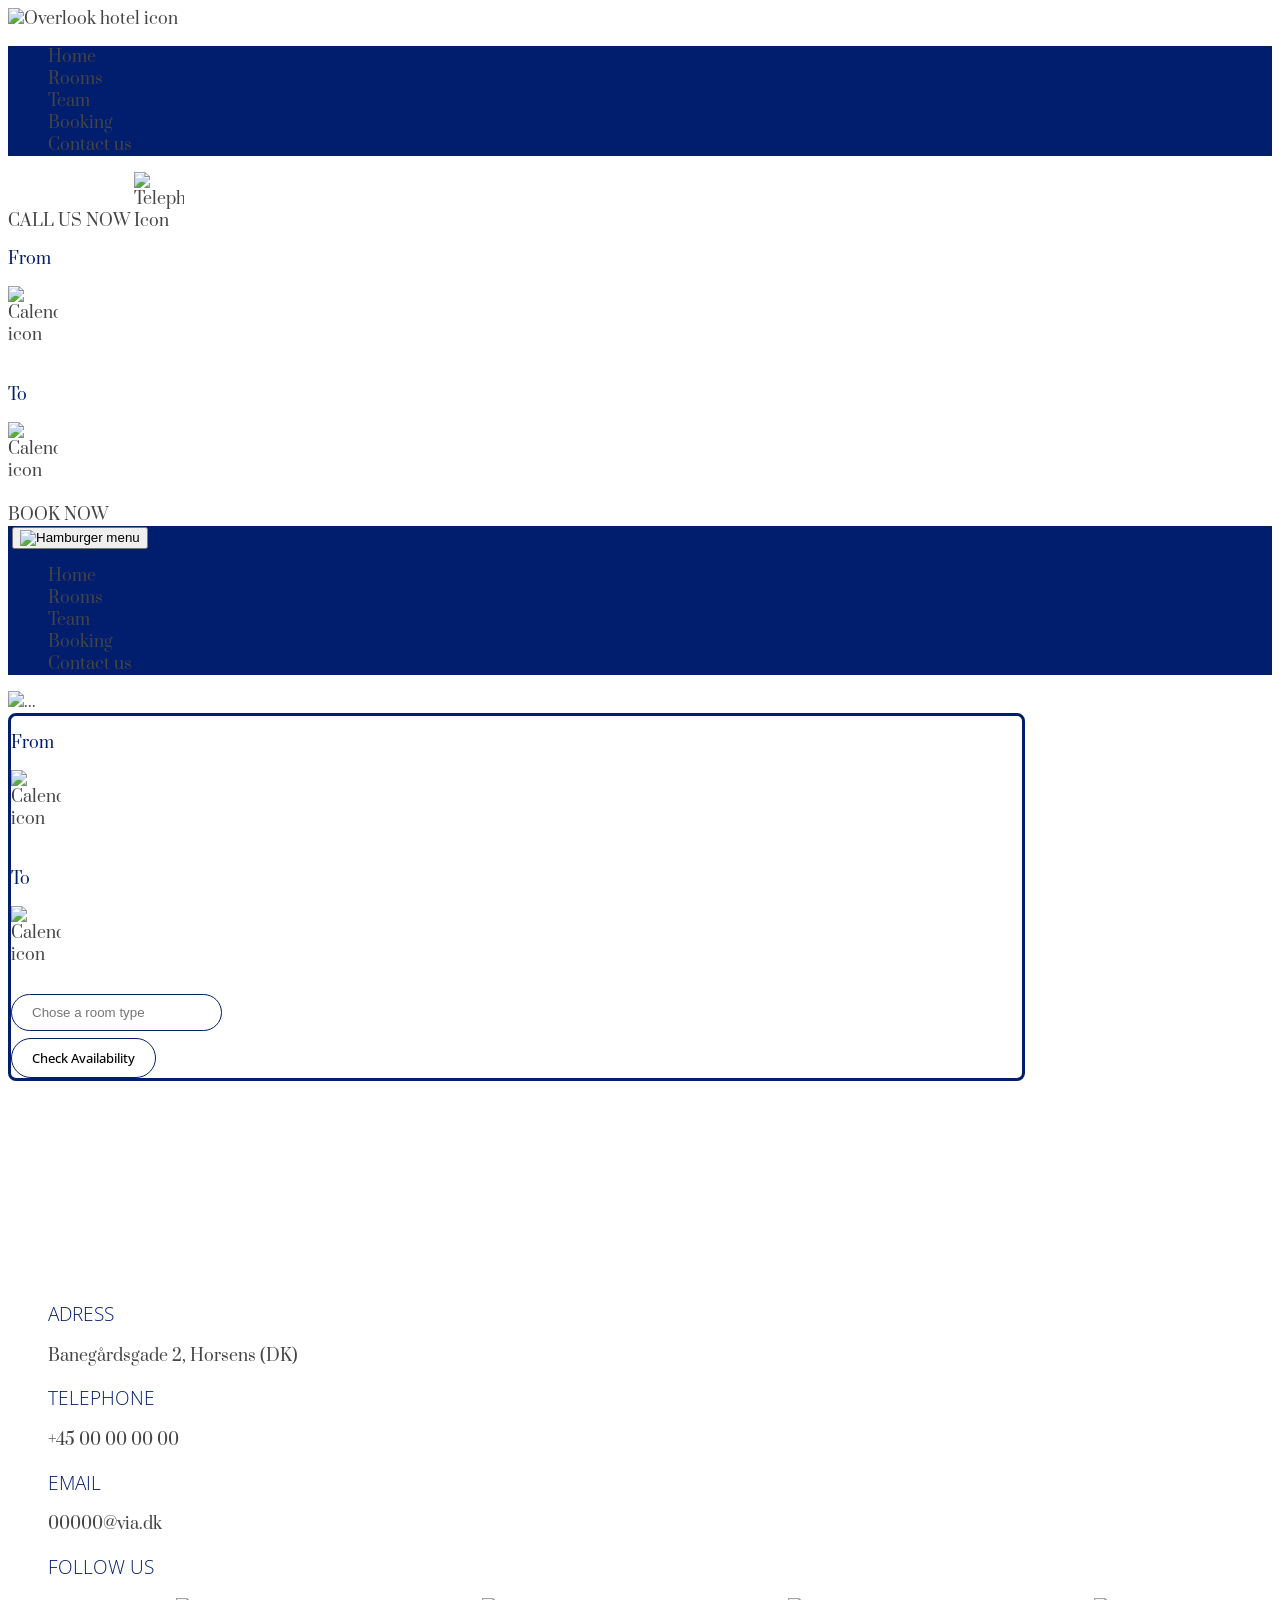
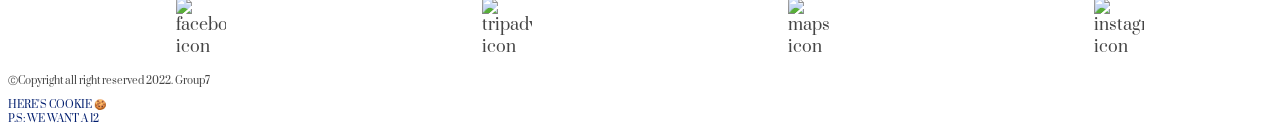
==== commit 0f05a559: "Update booking.html" ====
--- a/WebSite/booking.html
+++ b/WebSite/booking.html
@@ -10,11 +10,12 @@
     <script src="./script/jquery-3.5.1.min.js"></script>
     <script src="./bootstrap-5.0.2-dist/js/bootstrap.bundle.min.js"></script>
     <script type="text/javascript" src="./script/script.js"></script>
+    <script type="text/javascript" src="./script/scriptRooms.js"></script>
 
 
 </head>
-
-<body>
+<!--getRoomByNumber(311) to get one room and getAllRooms() to get all rooms-->
+<body onload="getAllRooms()">
     <header>
         <div class="d-none d-lg-block">
             <a href="index.html"><img src="./images/icons/hotelIconWhite.jpg" alt="Overlook hotel icon"
@@ -147,24 +148,18 @@
         </div>
 
     </div>
-    <div class="container pt-4 pb-5">
+    <div class="container pt-4 pb-5"  id="roomtotal">
         <!--FIND YOUR ROOM TITLE START-->
         <!--dscefreghtjykujtyhtrewqrtjkyulikujyfhdtrgseagrsdtfjykulhi;lkuyjhtrgesrhdtjfkgj-->
         <!--FIND YOUR ROOM TITLE END-->
-        <div class="row pt-5">
-            <div class="col-xl-6">
-                <p class="text-center text-blue font-SansSerifBldFLFCond h2">Room 302</p>
-                <p class="text-center h4 mt-4">Suite</p>
-                <p class="text-center h4">Historyc suits with a cassic look</p>
-                <img class="mx-auto d-block rounded" src="./images/rooms/page_suitec8b7462-buona.jpeg" alt="Room"
-                    title="Room" width="90%">
-                <div class="d-flex">
-                    <p class="text-blue marginLeft25 h3"><a href="./roomInformation.html"
-                            onclick="roomGlobal(302)">DETAILS >></a></p>
-                    <p class="text-blue marginLeftRight h3"> BOOK >></p>
-                </div>
-            </div>
-            <div class="col-xl-6">
+       
+
+
+
+           
+<!--
+
+     <div class="col-xl-6">
                 <p class="text-center text-blue font-SansSerifBldFLFCond h2">Room 303</p>
                 <p class="text-center h4 mt-4">Single</p>
                 <p class="text-center h4">A small and elegant single bedroom</p>
@@ -176,34 +171,13 @@
                     <p class="text-blue marginLeftRight h3"> BOOK >></p>
                 </div>
             </div>
-        </div>
-
-        <div class="row pt-5">
-            <div class="col-xl-6">
-                <p class="text-center text-blue font-SansSerifBldFLFCond h2">Room 505</p>
-                <p class="text-center h4 mt-4">Suite</p>
-                <p class="text-center h4">Historyc suits with a cassic look</p>
-                <img class="rounded mx-auto d-block " src="./images/rooms/page_suitec8b7462-buona.jpeg" alt="Room"
-                    title="Room" width="90%">
-                <div class="d-flex">
-                    <p class="text-blue marginLeft25 h3"><a href="./roomInformation.html"
-                            onclick="roomGlobal(505)">DETAILS >></a></p>
-                    <p class="text-blue marginLeftRight h3"> BOOK >></p>
-                </div>
-            </div>
-            <div class="col-xl-6">
-                <p class="text-center text-blue font-SansSerifBldFLFCond h2">Room 606</p>
-                <p class="text-center h4 mt-4">Single</p>
-                <p class="text-center h4">A small and elegant single bedroom</p>
-                <img class="rounded mx-auto d-block" src="./images/rooms/page_suitec8b7462-buona.jpeg" alt="Room"
-                    title="Room" width="90%">
-                <div class="d-flex">
-                    <p class="text-blue marginLeft25 h3"><a href="./roomInformation.html"
-                            onclick="roomGlobal(606)">DETAILS >></a></p>
-                    <p class="text-blue marginLeftRight h3"> BOOK >></p>
-                </div>
-            </div>
-        </div>
+-->
+           
+       
+
+          
+
+     
     </div>
     <div class="spacing">
         <ul class="list text-center">
@@ -261,4 +235,4 @@
     </script>
 </body>
 
-</html>+</html>
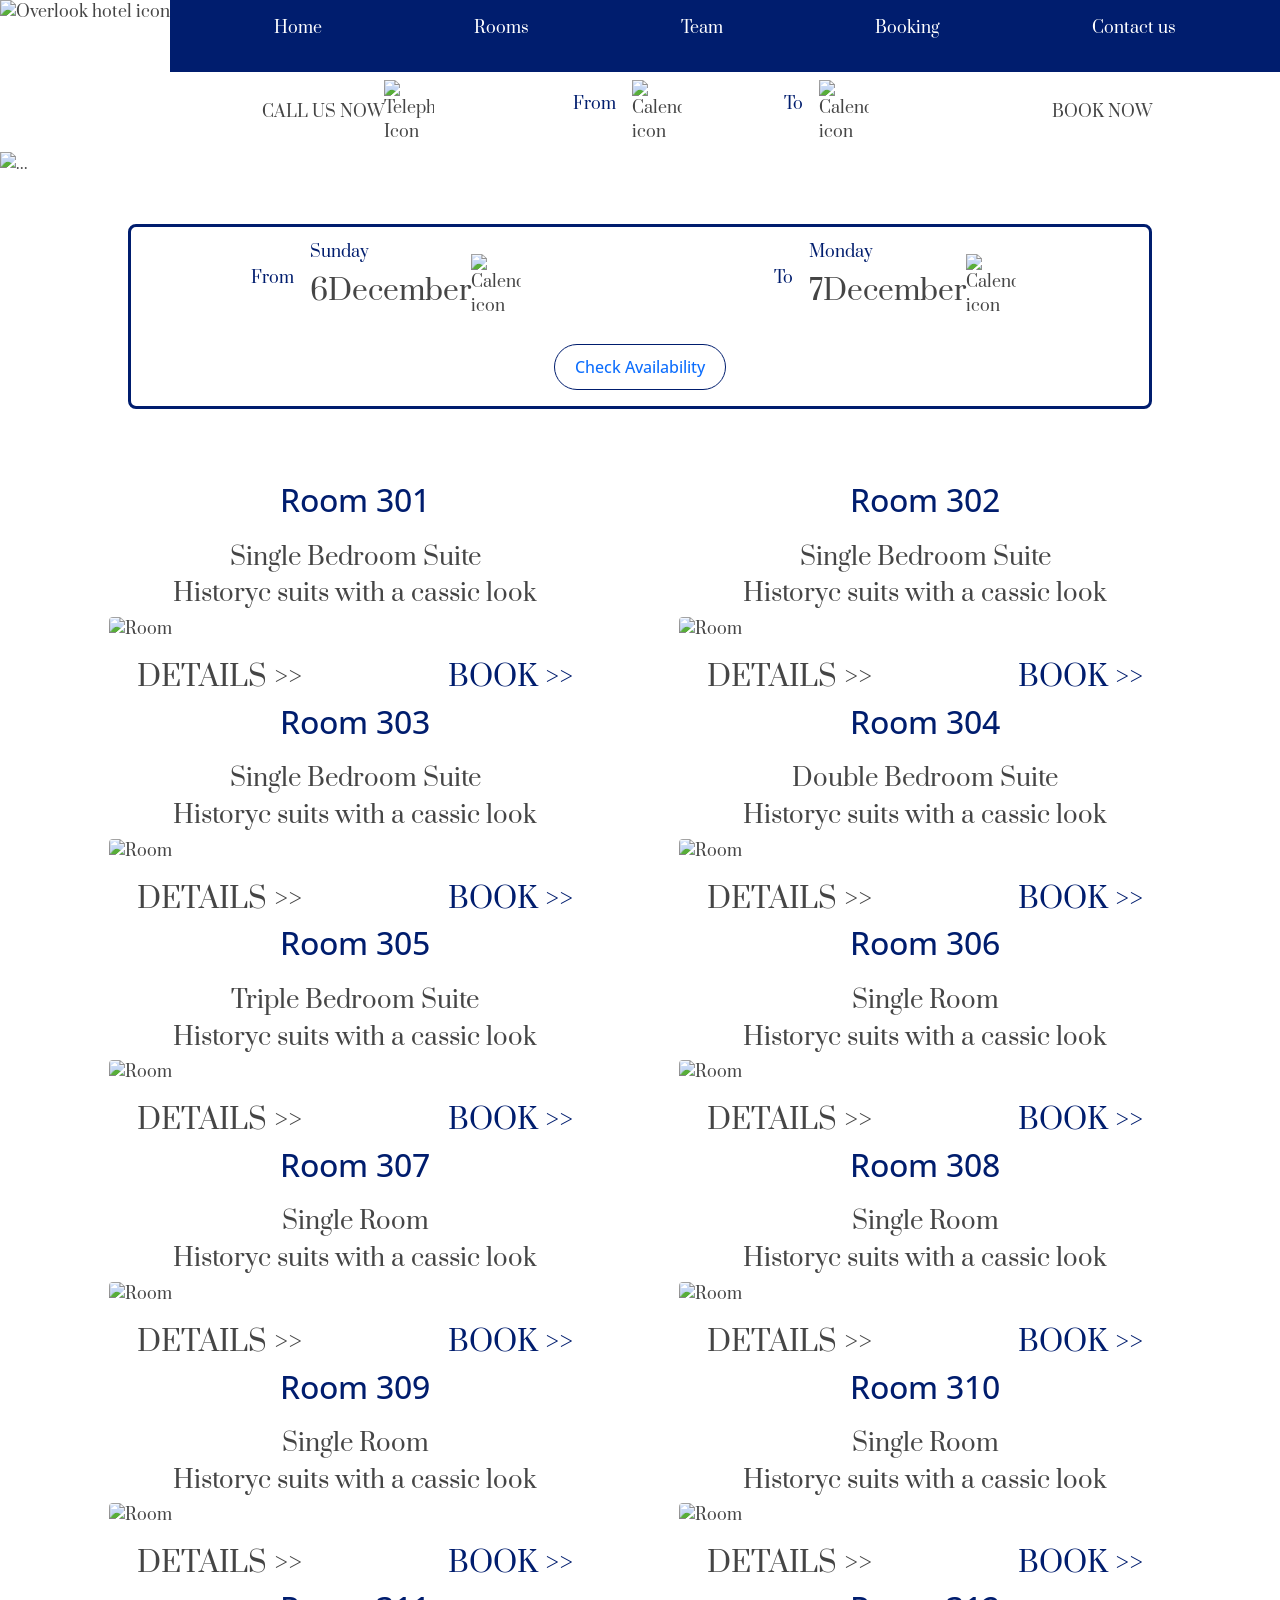
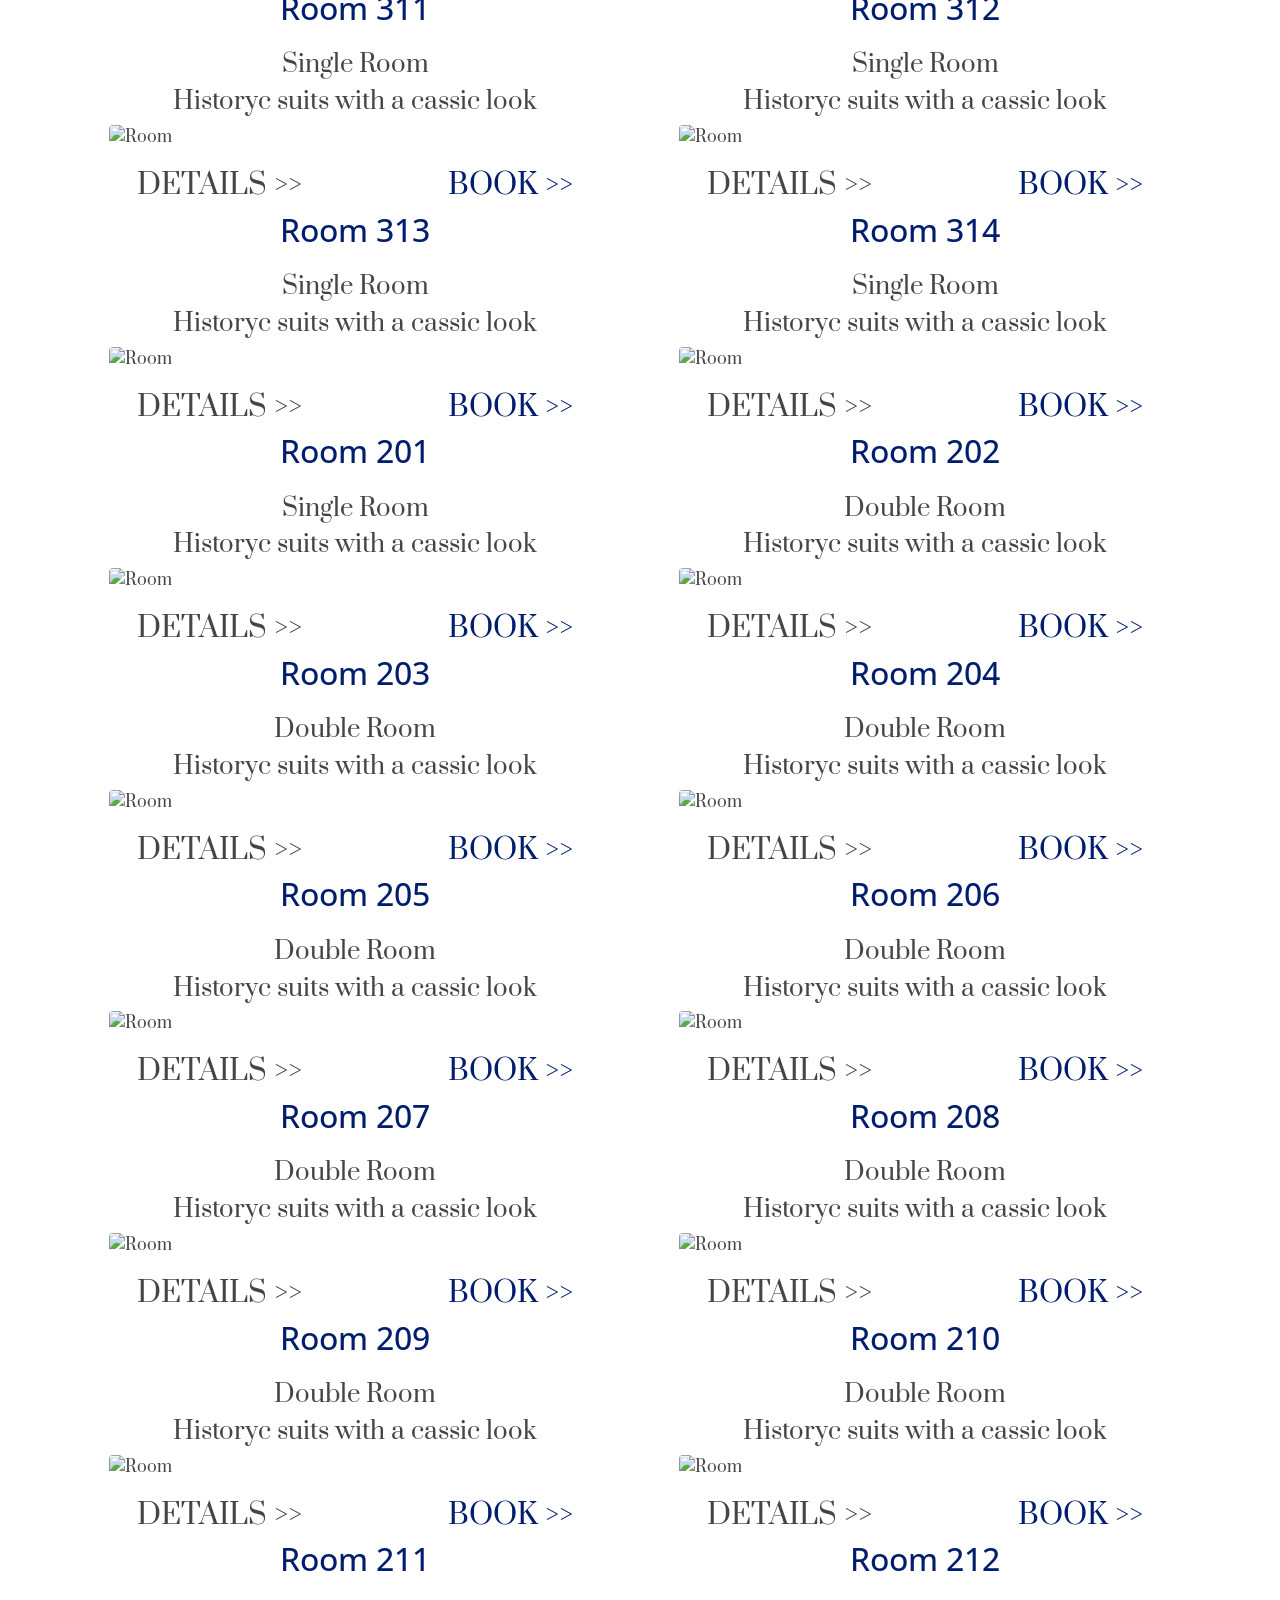
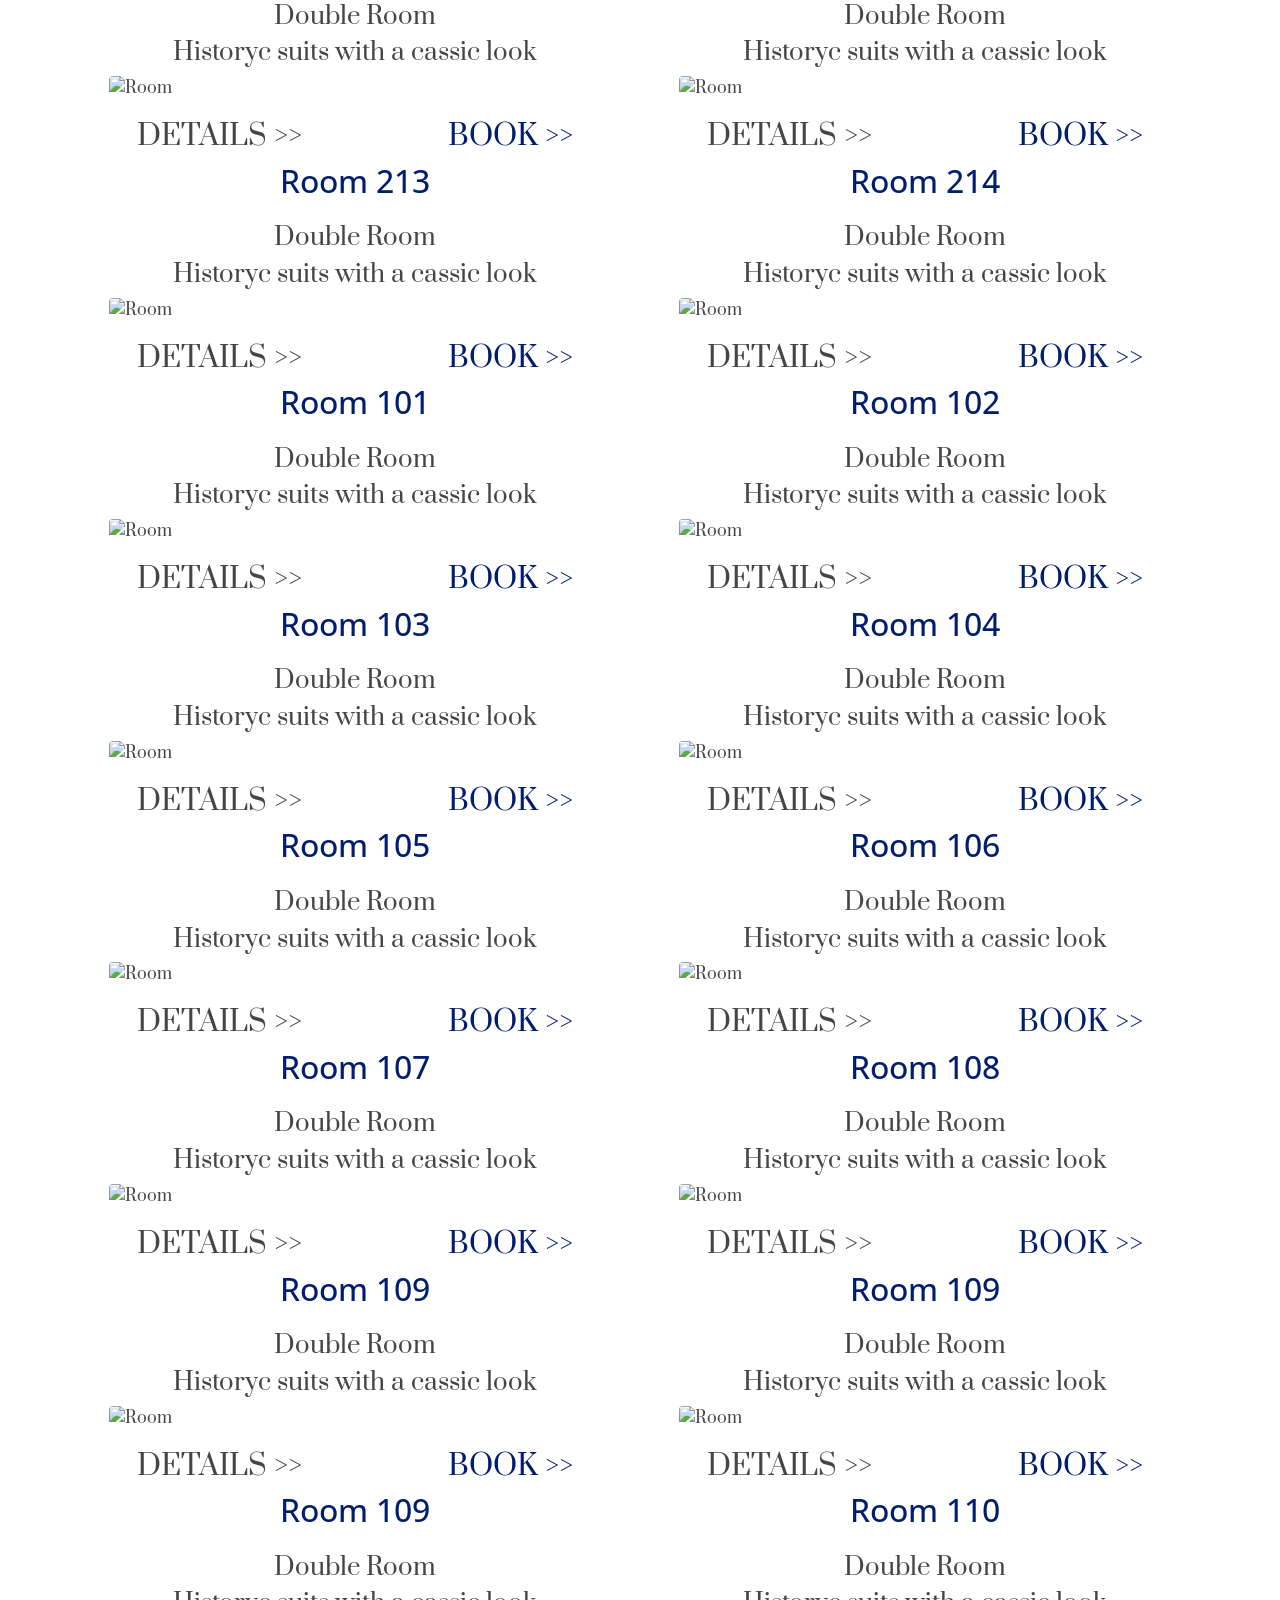
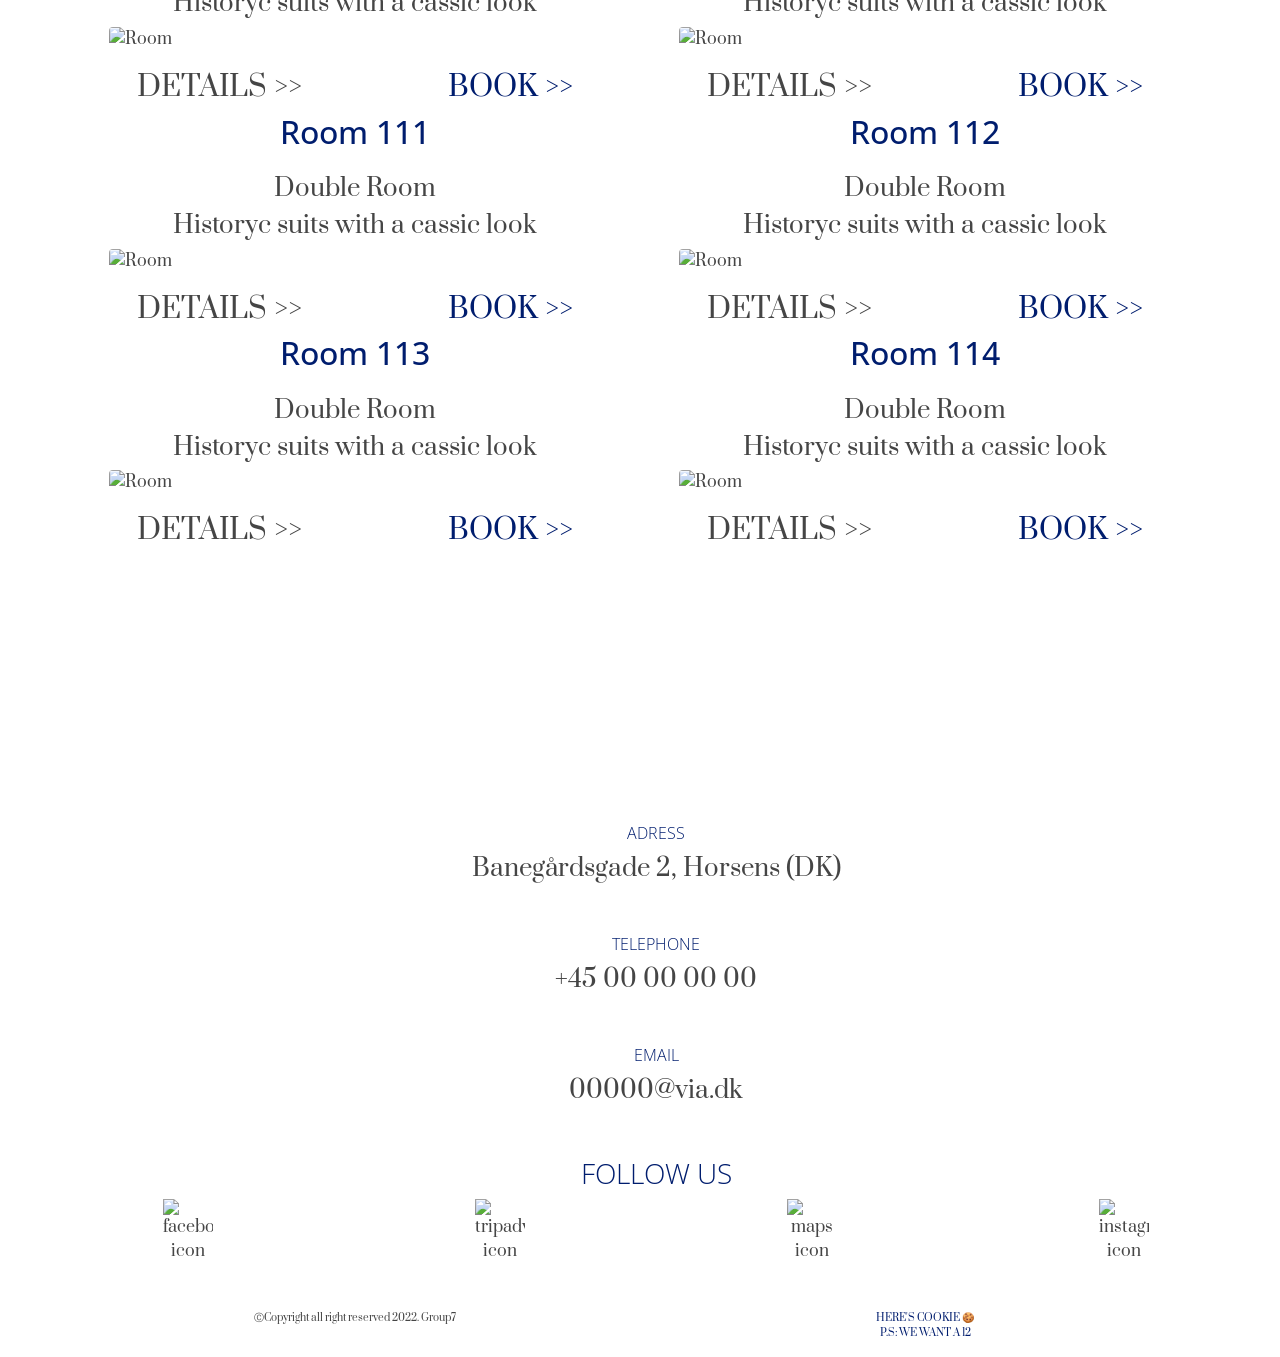
==== commit 71b94a02: "Add files via upload" ====
--- a/WebSite/booking.html
+++ b/WebSite/booking.html
@@ -15,7 +15,7 @@
 
 </head>
 <!--getRoomByNumber(311) to get one room and getAllRooms() to get all rooms-->
-<body onload="getAllRooms()">
+<body onload="getAllRooms();">
     <header>
         <div class="d-none d-lg-block">
             <a href="index.html"><img src="./images/icons/hotelIconWhite.jpg" alt="Overlook hotel icon"
@@ -38,25 +38,19 @@
                                 src="./images/icons/telephoneBlack.png" alt="Telephone Icon"></a>
                     </div>
 
-                    <div class="col-auto d-flex align-items-center justify-content-center p-2 pe-3 position-relative ">
+                    <div class="col-auto d-flex align-items-center justify-content-center p-2 pe-3 ">
                         <p class="text-blue pe-3">From</p>
-                        <div class="today-date">
+                        <div id="today-date">
                         </div>
                         <img src="./images/icons/calendar.png" alt="Calendar icon" class="nav-icons">
-
-                        <input class="position-absolute date-picker" type="date" id="start-date-input" name="trip-start"
-                            onchange="changeStartDate(event)">
                     </div>
-                    <div class="col-auto d-flex align-items-center justify-content-center p-2 pe-3 position-relative">
+                    <div class="col-auto d-flex align-items-center justify-content-center p-2 pe-3">
                         <p class="text-blue pe-3">To</p>
-                        <div class="tomorrow-date">
+                        <div id="tomorrow-date">
                         </div>
                         <img src="./images/icons/calendar.png" alt="Calendar icon" class="nav-icons">
-
-                        <input class="position-absolute date-picker" type="date" id="end-date-input" name="trip-start"
-                            onchange="changeEndDate(event)">
                     </div>
-                    <div class="col-3  d-flex justify-content-center align-items-center" onclick="checkBooking()">
+                    <div class="col-3  d-flex justify-content-center align-items-center">
                         <a href="booking.html" class="fs-6 align-middle">BOOK NOW </a>
                     </div>
                 </div>
@@ -66,7 +60,7 @@
         <div class="d-lg-none d-block">
             <nav class="navbar navbar-expand-lg bg-blue">
                 <div class="container-fluid ">
-                    <a class="navbar-brand " href="#"><img src="./images/icons/hotelIconWhite.jpg" alt=""></a>
+                    <a class="navbar-brand "href="index.html"><img src="./images/icons/hotelIconWhite.jpg" alt=""></a>
                     <button class="navbar-toggler" type="button" data-bs-toggle="collapse"
                         data-bs-target="#navbarSupportedContent" aria-controls="navbarSupportedContent"
                         aria-expanded="false" aria-label="Toggle navigation">
@@ -76,19 +70,19 @@
                     <div class="collapse navbar-collapse " id="navbarSupportedContent">
                         <ul class="navbar-nav me-auto mb-2 mb-lg-0">
                             <li class="nav-item">
-                                <a class="nav-link active text-white active-page" aria-current="page" href="#">Home</a>
+                                <a class="nav-link active text-white active-page" aria-current="page" href="index.html">Home</a>
                             </li>
                             <li class="nav-item ">
-                                <a class="nav-link text-white" href="#">Rooms</a>
+                                <a class="nav-link text-white" href="./rooms.html">Rooms</a>
                             </li>
                             <li class="nav-item">
-                                <a class="nav-link text-white" href="#">Team</a>
+                                <a class="nav-link text-white" href="./contactUs.html" >Team</a>
                             </li>
                             <li class="nav-item">
-                                <a class="nav-link text-white" href="#">Booking</a>
+                                <a class="nav-link text-white" href="./booking.html">Booking</a>
                             </li>
                             <li class="nav-item">
-                                <a class="nav-link text-white" href="#">Contact us</a>
+                                <a class="nav-link text-white" href="./contactUs.html" >Contact us</a>
                             </li>
                         </ul>
                     </div>
@@ -128,20 +122,9 @@
         </div>
 
         <div class="row d-flex justify-content-around">
-            <div class="col-12 col-md-6 d-flex justify-content-center mt-3 mb-3">
-                <form action="" class="">
-                    <input class="input-room-type" list="rooms" name="Single suite" placeholder="Chose a room type">
-                    <datalist id="rooms">
-                        <option selected="selected" value="Single suite">
-                        <option value="Double suit">
-                        <option value="Triple Suite">
-                        <option value="Single Room">
-                        <option value="Double Room">
-                    </datalist>
-                </form>
-            </div>
+        
             <div class="col-12 col-md-6 d-flex justify-content-around mt-3 mb-3">
-                <button type="button" class="btn btn-outline-primary font-SansSerifBldFLFCond booking-form-button">Check
+                <button type="button"   onclick="showOnlynoneBookedRooms();"  class="btn btn-outline-primary font-SansSerifBldFLFCond booking-form-button">Check
                     Availability</button>
             </div>
 
@@ -149,37 +132,11 @@
 
     </div>
     <div class="container pt-4 pb-5"  id="roomtotal">
-        <!--FIND YOUR ROOM TITLE START-->
-        <!--dscefreghtjykujtyhtrewqrtjkyulikujyfhdtrgseagrsdtfjykulhi;lkuyjhtrgesrhdtjfkgj-->
-        <!--FIND YOUR ROOM TITLE END-->
-       
-
-
-
-           
-<!--
-
-     <div class="col-xl-6">
-                <p class="text-center text-blue font-SansSerifBldFLFCond h2">Room 303</p>
-                <p class="text-center h4 mt-4">Single</p>
-                <p class="text-center h4">A small and elegant single bedroom</p>
-                <img class="rounded mx-auto d-block" src="./images/rooms/page_suitec8b7462-buona.jpeg" alt="Room"
-                    title="Room" width="90%">
-                <div class="d-flex">
-                    <p class="text-blue marginLeft25 h3"><a href="./roomInformation.html"
-                            onclick="roomGlobal(303)">DETAILS >></a></p>
-                    <p class="text-blue marginLeftRight h3"> BOOK >></p>
-                </div>
-            </div>
--->
-           
-       
-
-          
-
-     
+      
+    
     </div>
     <div class="spacing">
+       
         <ul class="list text-center">
             <li>
                 <h3 class="text-blue font-SanSerifBook fs-6">ADRESS</h3>
@@ -235,4 +192,4 @@
     </script>
 </body>
 
-</html>
+</html>
